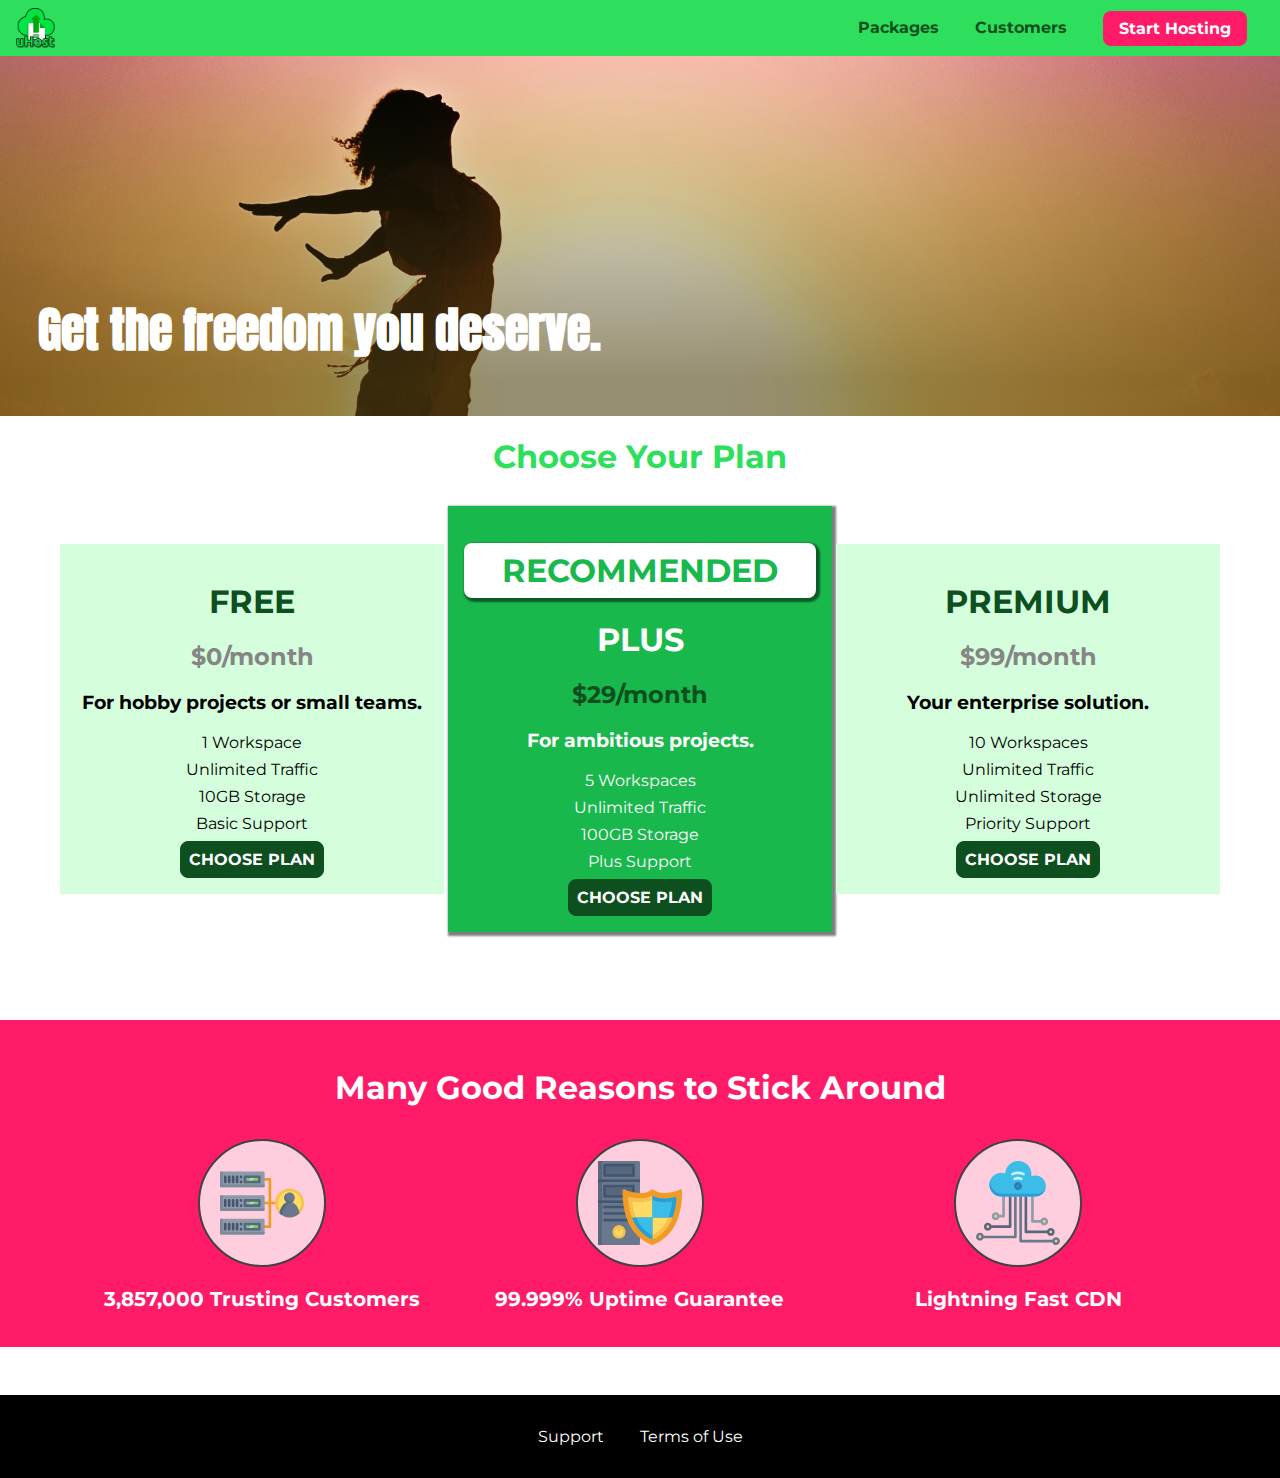
==== index.html @ f22d99e9 "save" ====
<!DOCTYPE html>
<html lang="en">
  <head>
    <meta charset="UTF-8" />
    <meta http-equiv="X-UA-Compatible" content="ie=edge" />
    <!-- <meta name="viewport" content="width=device-width, initial-scale=1.5, user-scalable=yes, maximum-scale=2.0, minimum-scale=1.2"> -->
    <meta name="viewport" content="width=device-width, initial-scale=1.0">
    <title>uHost</title>
    <link rel="shortcut icon" href="favicon.png" />
    <link
      href="https://fonts.googleapis.com/css?family=Anton"
      rel="stylesheet"
    />
    <link
      href="https://fonts.googleapis.com/css?family=Montserrat:400,700"
      rel="stylesheet"
    />
    <link rel="stylesheet" href="shared.css" />
    <link rel="stylesheet" href="main.css" />
    <script src="shared.js" defer></script>
  </head>

  <body>
    <div class="backdrop"></div>
    <div class="modal">
      <h1 class="modal__title">Do you want to continue?</h1>
      <div class="modal__actions">
        <a href="start-hosting/index.html" class="modal__action">Yes!</a>
        <button class="modal__action modal__action--negative" type="button">
          No!
        </button>
      </div>
    </div>
    <header class="main-header">
      <div>
        <button class="toggle-button">
          <span class="toggle-button__bar"></span>
          <span class="toggle-button__bar"></span>
          <span class="toggle-button__bar"></span>
        </button>
        <a href="index.html" class="main-header__brand">
          <img
            src="/images/uhost-icon.png"
            alt="uHost - Your favorite hosting company"
          />
        </a>
      </div>
      <nav class="main-nav">
        <ul class="main-nav__items">
          <li class="main-nav__item">
            <a href="packages/index.html">Packages</a>
          </li>
          <li class="main-nav__item">
            <a href="customers/index.html">Customers</a>
          </li>
          <li class="main-nav__item main-nav__item--cta">
            <a href="start-hosting/index.html">Start Hosting</a>
          </li>
        </ul>
      </nav>
    </header>
    <nav class="mobile-nav">
      <ul class="mobile-nav__items">
        <li class="mobile-nav__item">
          <a href="packages/index.html">Packages</a>
        </li>
        <li class="mobile-nav__item">
          <a href="customers/index.html">Customers</a>
        </li>
        <li class="mobile-nav__item mobile-nav__item--cta">
          <a href="start-hosting/index.html">Start Hosting</a>
        </li>
      </ul>
    </nav>
    <main>
      <section id="product-overview">
        <h1>Get the freedom you deserve.</h1>
      </section>
      <section id="plans">
        <h1 class="section-title">Choose Your Plan</h1>
        <div class="plan__list">
          <article class="plan">
            <h1 class="plan__title">FREE</h1>
            <h2 class="plan__price">$0/month</h2>
            <h3>For hobby projects or small teams.</h3>
            <ul class="plan__features">
              <li class="plan__feature">1 Workspace</li>
              <li class="plan__feature">Unlimited Traffic</li>
              <li class="plan__feature">10GB Storage</li>
              <li class="plan__feature">Basic Support</li>
            </ul>
            <div>
              <button class="button">CHOOSE PLAN</button>
            </div>
          </article>
          <article class="plan plan--highlighted">
            <h1 class="plan__annotation">RECOMMENDED</h1>
            <h1 class="plan__title">PLUS</h1>
            <h2 class="plan__price">$29/month</h2>
            <h3>For ambitious projects.</h3>
            <ul class="plan__features">
              <li class="plan__feature">5 Workspaces</li>
              <li class="plan__feature">Unlimited Traffic</li>
              <li class="plan__feature">100GB Storage</li>
              <li class="plan__feature">Plus Support</li>
            </ul>
            <div>
              <button class="button">CHOOSE PLAN</button>
            </div>
          </article>
          <article class="plan">
            <h1 class="plan__title">PREMIUM</h1>
            <h2 class="plan__price">$99/month</h2>
            <h3>Your enterprise solution.</h3>
            <ul class="plan__features">
              <li class="plan__feature">10 Workspaces</li>
              <li class="plan__feature">Unlimited Traffic</li>
              <li class="plan__feature">Unlimited Storage</li>
              <li class="plan__feature">Priority Support</li>
            </ul>
            <div>
              <button class="button">CHOOSE PLAN</button>
            </div>
          </article>
        </div>
      </section>
      <section id="key-features">
        <h1 class="section-title">Many Good Reasons to Stick Around</h1>
        <ul class="key-feature__list">
          <li class="key-feature">
            <div class="key-feature__image">
              <svg viewBox="0 0 512 512">
                <path
                  style="fill: #f09b24"
                  d="M344,248h-32V112c0-4.418-3.582-8-8-8h-40c-4.418,0-8,3.582-8,8s3.582,8,8,8h32v128h-32  c-4.418,0-8,3.582-8,8s3.582,8,8,8h32v128h-32c-4.418,0-8,3.582-8,8s3.582,8,8,8h40c4.418,0,8-3.582,8-8V264h32c4.418,0,8-3.582,8-8  S348.418,248,344,248z"
                ></path>
                <path
                  style="fill: #8e9aa9"
                  d="M264,64H8c-4.418,0-8,3.582-8,8v80c0,4.418,3.582,8,8,8h256c4.418,0,8-3.582,8-8V72  C272,67.582,268.418,64,264,64z"
                ></path>
                <path
                  style="fill: #7c899b"
                  d="M24,144c-4.418,0-8-3.582-8-8V64H8c-4.418,0-8,3.582-8,8v80c0,4.418,3.582,8,8,8h256  c4.418,0,8-3.582,8-8v-8H24z"
                ></path>
                <rect
                  x="152"
                  y="96"
                  style="fill: #b8e3a8"
                  width="88"
                  height="32"
                ></rect>
                <g>
                  <polygon
                    style="fill: #7ec97d"
                    points="152,96 152,128 166,128 198,96  "
                  ></polygon>
                  <polygon
                    style="fill: #7ec97d"
                    points="220,96 188,128 240,128 240,96  "
                  ></polygon>
                </g>
                <path
                  style="fill: #56677e"
                  d="M240,136h-88c-4.418,0-8-3.582-8-8V96c0-4.418,3.582-8,8-8h88c4.418,0,8,3.582,8,8v32  C248,132.418,244.418,136,240,136z M160,120h72v-16h-72V120z"
                ></path>
                <g>
                  <path
                    style="fill: #435670"
                    d="M32,136c-4.418,0-8-3.582-8-8V96c0-4.418,3.582-8,8-8s8,3.582,8,8v32C40,132.418,36.418,136,32,136z   "
                  ></path>
                  <path
                    style="fill: #435670"
                    d="M56,136c-4.418,0-8-3.582-8-8V96c0-4.418,3.582-8,8-8s8,3.582,8,8v32C64,132.418,60.418,136,56,136z   "
                  ></path>
                  <path
                    style="fill: #435670"
                    d="M80,136c-4.418,0-8-3.582-8-8V96c0-4.418,3.582-8,8-8s8,3.582,8,8v32C88,132.418,84.418,136,80,136z   "
                  ></path>
                  <path
                    style="fill: #435670"
                    d="M104,136c-4.418,0-8-3.582-8-8V96c0-4.418,3.582-8,8-8s8,3.582,8,8v32   C112,132.418,108.418,136,104,136z"
                  ></path>
                  <path
                    style="fill: #435670"
                    d="M128,105c-4.418,0-8-3.582-8-8v-1c0-4.418,3.582-8,8-8s8,3.582,8,8v1   C136,101.418,132.418,105,128,105z"
                  ></path>
                  <path
                    style="fill: #435670"
                    d="M128,136c-4.418,0-8-3.582-8-8v-1c0-4.418,3.582-8,8-8s8,3.582,8,8v1   C136,132.418,132.418,136,128,136z"
                  ></path>
                </g>
                <path
                  style="fill: #8e9aa9"
                  d="M264,208H8c-4.418,0-8,3.582-8,8v80c0,4.418,3.582,8,8,8h256c4.418,0,8-3.582,8-8v-80  C272,211.582,268.418,208,264,208z"
                ></path>
                <path
                  style="fill: #7c899b"
                  d="M24,288c-4.418,0-8-3.582-8-8v-72H8c-4.418,0-8,3.582-8,8v80c0,4.418,3.582,8,8,8h256  c4.418,0,8-3.582,8-8v-8H24z"
                ></path>
                <rect
                  x="152"
                  y="240"
                  style="fill: #b8e3a8"
                  width="88"
                  height="32"
                ></rect>
                <g>
                  <polygon
                    style="fill: #7ec97d"
                    points="152,240 152,272 166,272 198,240  "
                  ></polygon>
                  <polygon
                    style="fill: #7ec97d"
                    points="220,240 188,272 240,272 240,240  "
                  ></polygon>
                </g>
                <path
                  style="fill: #56677e"
                  d="M240,280h-88c-4.418,0-8-3.582-8-8v-32c0-4.418,3.582-8,8-8h88c4.418,0,8,3.582,8,8v32  C248,276.418,244.418,280,240,280z M160,264h72v-16h-72V264z"
                ></path>
                <g>
                  <path
                    style="fill: #435670"
                    d="M32,280c-4.418,0-8-3.582-8-8v-32c0-4.418,3.582-8,8-8s8,3.582,8,8v32C40,276.418,36.418,280,32,280   z"
                  ></path>
                  <path
                    style="fill: #435670"
                    d="M56,280c-4.418,0-8-3.582-8-8v-32c0-4.418,3.582-8,8-8s8,3.582,8,8v32C64,276.418,60.418,280,56,280   z"
                  ></path>
                  <path
                    style="fill: #435670"
                    d="M80,280c-4.418,0-8-3.582-8-8v-32c0-4.418,3.582-8,8-8s8,3.582,8,8v32C88,276.418,84.418,280,80,280   z"
                  ></path>
                  <path
                    style="fill: #435670"
                    d="M104,280c-4.418,0-8-3.582-8-8v-32c0-4.418,3.582-8,8-8s8,3.582,8,8v32   C112,276.418,108.418,280,104,280z"
                  ></path>
                  <path
                    style="fill: #435670"
                    d="M128,249c-4.418,0-8-3.582-8-8v-1c0-4.418,3.582-8,8-8s8,3.582,8,8v1   C136,245.418,132.418,249,128,249z"
                  ></path>
                  <path
                    style="fill: #435670"
                    d="M128,280c-4.418,0-8-3.582-8-8v-1c0-4.418,3.582-8,8-8s8,3.582,8,8v1   C136,276.418,132.418,280,128,280z"
                  ></path>
                </g>
                <path
                  style="fill: #8e9aa9"
                  d="M264,352H8c-4.418,0-8,3.582-8,8v80c0,4.418,3.582,8,8,8h256c4.418,0,8-3.582,8-8v-80  C272,355.582,268.418,352,264,352z"
                ></path>
                <path
                  style="fill: #7c899b"
                  d="M24,432c-4.418,0-8-3.582-8-8v-72H8c-4.418,0-8,3.582-8,8v80c0,4.418,3.582,8,8,8h256  c4.418,0,8-3.582,8-8v-8H24z"
                ></path>
                <rect
                  x="152"
                  y="384"
                  style="fill: #b8e3a8"
                  width="88"
                  height="32"
                ></rect>
                <g>
                  <polygon
                    style="fill: #7ec97d"
                    points="152,384 152,416 166,416 198,384  "
                  ></polygon>
                  <polygon
                    style="fill: #7ec97d"
                    points="220,384 188,416 240,416 240,384  "
                  ></polygon>
                </g>
                <path
                  style="fill: #56677e"
                  d="M240,424h-88c-4.418,0-8-3.582-8-8v-32c0-4.418,3.582-8,8-8h88c4.418,0,8,3.582,8,8v32  C248,420.418,244.418,424,240,424z M160,408h72v-16h-72V408z"
                ></path>
                <g>
                  <path
                    style="fill: #435670"
                    d="M32,424c-4.418,0-8-3.582-8-8v-32c0-4.418,3.582-8,8-8s8,3.582,8,8v32C40,420.418,36.418,424,32,424   z"
                  ></path>
                  <path
                    style="fill: #435670"
                    d="M56,424c-4.418,0-8-3.582-8-8v-32c0-4.418,3.582-8,8-8s8,3.582,8,8v32C64,420.418,60.418,424,56,424   z"
                  ></path>
                  <path
                    style="fill: #435670"
                    d="M80,424c-4.418,0-8-3.582-8-8v-32c0-4.418,3.582-8,8-8s8,3.582,8,8v32C88,420.418,84.418,424,80,424   z"
                  ></path>
                  <path
                    style="fill: #435670"
                    d="M104,424c-4.418,0-8-3.582-8-8v-32c0-4.418,3.582-8,8-8s8,3.582,8,8v32   C112,420.418,108.418,424,104,424z"
                  ></path>
                  <path
                    style="fill: #435670"
                    d="M128,393c-4.418,0-8-3.582-8-8v-1c0-4.418,3.582-8,8-8s8,3.582,8,8v1   C136,389.418,132.418,393,128,393z"
                  ></path>
                  <path
                    style="fill: #435670"
                    d="M128,424c-4.418,0-8-3.582-8-8v-1c0-4.418,3.582-8,8-8s8,3.582,8,8v1   C136,420.418,132.418,424,128,424z"
                  ></path>
                </g>
                <path
                  style="fill: #f7c14d"
                  d="M424,168c-48.523,0-88,39.477-88,88s39.477,88,88,88s88-39.477,88-88S472.523,168,424,168z"
                ></path>
                <path
                  style="fill: #ffdb66"
                  d="M424,184c-39.701,0-72,32.299-72,72s32.299,72,72,72s72-32.299,72-72S463.701,184,424,184z"
                ></path>
                <path
                  style="fill: #69788d"
                  d="M484.893,314.16C476.393,274.588,451.922,248,424,248s-52.393,26.588-60.893,66.16  c-0.605,2.82,0.354,5.749,2.511,7.664C381.731,336.124,402.465,344,424,344s42.269-7.876,58.381-22.176  C484.539,319.909,485.498,316.98,484.893,314.16z"
                ></path>
                <path
                  style="fill: #56677e"
                  d="M434.053,249.171C430.768,248.403,427.411,248,424,248c-27.922,0-52.393,26.588-60.893,66.16  c-0.605,2.82,0.354,5.749,2.511,7.664c3.383,3.002,6.979,5.703,10.734,8.125C384.904,286.243,407.373,255.378,434.053,249.171z"
                ></path>
                <path
                  style="fill: #69788d"
                  d="M424,192c-17.645,0-32,14.355-32,32s14.355,32,32,32s32-14.355,32-32S441.645,192,424,192z"
                ></path>
                <path
                  style="fill: #56677e"
                  d="M432,248c-17.645,0-32-14.355-32-32c0-6.783,2.128-13.076,5.742-18.258  C397.444,203.53,392,213.138,392,224c0,17.645,14.355,32,32,32c10.862,0,20.471-5.444,26.258-13.742  C445.076,245.872,438.783,248,432,248z"
                ></path>
              </svg>
            </div>
            <p class="key-feature__description">3,857,000 Trusting Customers</p>
          </li>
          <li class="key-feature">
            <div class="key-feature__image">
              <svg viewBox="0 0 512 512">
                <path
                  style="fill: #69788d"
                  d="M248,0H8C3.582,0,0,3.582,0,8v496c0,4.418,3.582,8,8,8h240c4.418,0,8-3.582,8-8V8  C256,3.582,252.418,0,248,0z"
                ></path>
                <path
                  style="fill: #56677e"
                  d="M24,504V8c0-4.418,3.582-8,8-8H8C3.582,0,0,3.582,0,8v496c0,4.418,3.582,8,8,8h24  C27.582,512,24,508.418,24,504z"
                ></path>
                <g>
                  <rect
                    x="0"
                    y="112"
                    style="fill: #435670"
                    width="256"
                    height="16"
                  ></rect>
                  <rect
                    x="0"
                    y="240"
                    style="fill: #435670"
                    width="256"
                    height="16"
                  ></rect>
                </g>
                <path
                  style="fill: #f7c14d"
                  d="M128,392c-22.056,0-40,17.944-40,40s17.944,40,40,40s40-17.944,40-40S150.056,392,128,392z"
                ></path>
                <path
                  style="fill: #ffdb66"
                  d="M128,408c-13.233,0-24,10.767-24,24s10.767,24,24,24s24-10.767,24-24S141.233,408,128,408z"
                ></path>
                <path
                  style="fill: #f7c14d"
                  d="M128,392c-2.739,0-5.414,0.278-8,0.805V424c0,4.418,3.582,8,8,8c4.418,0,8-3.582,8-8v-31.195  C133.414,392.278,130.739,392,128,392z"
                ></path>
                <g>
                  <path
                    style="fill: #435670"
                    d="M216,288H40c-4.418,0-8-3.582-8-8s3.582-8,8-8h176c4.418,0,8,3.582,8,8S220.418,288,216,288z"
                  ></path>
                  <path
                    style="fill: #435670"
                    d="M216,328H40c-4.418,0-8-3.582-8-8s3.582-8,8-8h176c4.418,0,8,3.582,8,8S220.418,328,216,328z"
                  ></path>
                  <path
                    style="fill: #435670"
                    d="M216,368H40c-4.418,0-8-3.582-8-8s3.582-8,8-8h176c4.418,0,8,3.582,8,8S220.418,368,216,368z"
                  ></path>
                  <path
                    style="fill: #435670"
                    d="M216,16H40c-4.418,0-8,3.582-8,8v64c0,4.418,3.582,8,8,8h176c4.418,0,8-3.582,8-8V24   C224,19.582,220.418,16,216,16z"
                  ></path>
                </g>
                <rect
                  x="48"
                  y="32"
                  style="fill: #56677e"
                  width="160"
                  height="48"
                ></rect>
                <path
                  style="fill: #435670"
                  d="M216,144H40c-4.418,0-8,3.582-8,8v64c0,4.418,3.582,8,8,8h176c4.418,0,8-3.582,8-8v-64  C224,147.582,220.418,144,216,144z"
                ></path>
                <rect
                  x="48"
                  y="160"
                  style="fill: #56677e"
                  width="160"
                  height="48"
                ></rect>
                <path
                  style="fill: #f09b24"
                  d="M511.747,180.237c-0.194-6.537-8.107-10.107-13.135-5.894c-5.6,4.693-42.904,21.282-98.514,21.282  c-33.45,0-64.625-20.999-64.929-21.206c-2.9-1.991-6.764-1.85-9.512,0.346c-2.677,2.135-27.201,20.86-63.793,20.86  c-55.607,0-92.914-16.589-98.515-21.282c-5.028-4.211-12.941-0.645-13.135,5.894c-1.634,54.834,4.655,105.941,18.693,151.903  c12.096,39.604,29.759,74.047,52.497,102.373c27.538,34.304,62.743,59.882,104.66,76.045c3.069,1.918,6.757,1.921,9.83,0  c41.917-16.163,77.122-41.741,104.66-76.045c22.738-28.326,40.401-62.77,52.497-102.373  C507.092,286.179,513.381,235.071,511.747,180.237z"
                ></path>
                <path
                  style="fill: #f7c14d"
                  d="M476.21,221.226c-1.953-1.631-4.568-2.235-7.036-1.628c-21.686,5.327-44.926,8.028-69.075,8.028  c-25.926,0-49.633-8.975-64.955-16.504c-2.307-1.134-5.016-1.091-7.284,0.116c-14.059,7.477-36.919,16.388-65.994,16.388  c-24.153,0-47.394-2.701-69.075-8.028c-5.155-1.268-10.221,2.966-9.894,8.261c2.077,33.693,7.668,65.635,16.616,94.935  c22.774,74.565,66.139,126.334,128.888,153.868c2.032,0.891,4.397,0.891,6.43,0c61.777-27.107,104.716-78.876,127.62-153.868  c8.948-29.3,14.539-61.241,16.616-94.935C479.224,225.319,478.163,222.856,476.21,221.226z"
                ></path>
                <path
                  style="fill: #ffdb66"
                  d="M331.609,451.727c-52.604-25.289-89.304-70.987-109.144-135.944  c-6.532-21.39-11.162-44.336-13.82-68.447c17.133,2.852,34.952,4.291,53.22,4.291c29.394,0,53.376-7.793,69.978-15.561  c17.44,7.736,41.656,15.561,68.256,15.561c18.267,0,36.085-1.439,53.219-4.291c-2.659,24.112-7.288,47.06-13.82,68.448  C419.545,381.108,383.27,426.805,331.609,451.727z"
                ></path>
                <g>
                  <path
                    style="fill: #2c9dd4"
                    d="M479.066,227.858c0.157-2.539-0.903-5.002-2.856-6.633s-4.568-2.235-7.036-1.628   c-21.686,5.327-44.926,8.028-69.075,8.028c-25.926,0-49.633-8.975-64.955-16.504c-1.057-0.52-2.2-0.78-3.345-0.806l-0.072,133.351   h123.601c2.556-6.746,4.933-13.702,7.123-20.874C471.398,293.493,476.989,261.552,479.066,227.858z"
                  ></path>
                  <path
                    style="fill: #2c9dd4"
                    d="M206.658,343.667c24.153,63.42,65.028,108.108,121.743,132.995c1.031,0.452,2.147,0.673,3.263,0.666   l0.063-133.661H206.658z"
                  ></path>
                </g>
                <g>
                  <path
                    style="fill: #3cbde8"
                    d="M439.497,315.783c6.532-21.389,11.161-44.336,13.82-68.448c-17.134,2.852-34.952,4.291-53.219,4.291   c-26.6,0-50.815-7.824-68.256-15.561l-0.116,107.601h97.758C433.179,334.807,436.524,325.518,439.497,315.783z"
                  ></path>
                  <path
                    style="fill: #3cbde8"
                    d="M232.523,343.667c21.144,50.298,54.363,86.56,99.087,108.06l0.117-108.06H232.523z"
                  ></path>
                </g>
              </svg>
            </div>
            <p class="key-feature__description">99.999% Uptime Guarantee</p>
          </li>
          <li class="key-feature">
            <div class="key-feature__image">
              <svg viewBox="0 0 512 512">
                <path
                  style="fill: #8e9aa9"
                  d="M168,200c-4.418,0-8,3.582-8,8v120h-17.376c-3.302-9.311-12.194-16-22.624-16  c-13.234,0-24,10.767-24,24s10.766,24,24,24c10.429,0,19.321-6.689,22.624-16H168c4.418,0,8-3.582,8-8V208  C176,203.582,172.418,200,168,200z"
                ></path>
                <path
                  style="fill: #ffdb66"
                  d="M120,328c-4.411,0-8,3.589-8,8s3.589,8,8,8s8-3.589,8-8S124.411,328,120,328z"
                ></path>
                <path
                  style="fill: #56677e"
                  d="M208,200c-4.418,0-8,3.582-8,8v184H94.624C91.322,382.689,82.43,376,72,376  c-13.234,0-24,10.767-24,24s10.766,24,24,24c10.429,0,19.321-6.689,22.624-16H208c4.418,0,8-3.582,8-8V208  C216,203.582,212.418,200,208,200z"
                ></path>
                <path
                  style="fill: #ffdb66"
                  d="M72,392c-4.411,0-8,3.589-8,8s3.589,8,8,8s8-3.589,8-8S76.411,392,72,392z"
                ></path>
                <path
                  style="fill: #69788d"
                  d="M240,208c-4.418,0-8,3.582-8,8v239H47.24c-2.671-10.34-12.078-18-23.24-18c-13.234,0-24,10.767-24,24  s10.766,24,24,24c9.666,0,18.009-5.747,21.809-14H240c4.418,0,8-3.582,8-8V216C248,211.582,244.418,208,240,208z"
                ></path>
                <path
                  style="fill: #ffdb66"
                  d="M24,453c-4.411,0-8,3.589-8,8s3.589,8,8,8s8-3.589,8-8S28.411,453,24,453z"
                ></path>
                <path
                  style="fill: #69788d"
                  d="M488,464c-10.429,0-19.321,6.689-22.624,16H280V208c0-4.418-3.582-8-8-8s-8,3.582-8,8v280  c0,4.418,3.582,8,8,8h193.376c3.302,9.311,12.194,16,22.624,16c13.234,0,24-10.767,24-24S501.234,464,488,464z"
                ></path>
                <path
                  style="fill: #ffdb66"
                  d="M488,480c-4.411,0-8,3.589-8,8s3.589,8,8,8s8-3.589,8-8S492.411,480,488,480z"
                ></path>
                <path
                  style="fill: #56677e"
                  d="M456,408c-10.429,0-19.321,6.689-22.624,16H312V208c0-4.418-3.582-8-8-8s-8,3.582-8,8v224  c0,4.418,3.582,8,8,8h129.376c3.302,9.311,12.194,16,22.624,16c13.234,0,24-10.767,24-24S469.234,408,456,408z"
                ></path>
                <path
                  style="fill: #ffdb66"
                  d="M456,424c-4.411,0-8,3.589-8,8s3.589,8,8,8s8-3.589,8-8S460.411,424,456,424z"
                ></path>
                <path
                  style="fill: #8e9aa9"
                  d="M416,344c-10.429,0-19.321,6.689-22.624,16H352V208c0-4.418-3.582-8-8-8s-8,3.582-8,8v160  c0,4.418,3.582,8,8,8h49.376c3.302,9.311,12.194,16,22.624,16c13.234,0,24-10.767,24-24S429.234,344,416,344z"
                ></path>
                <path
                  style="fill: #ffdb66"
                  d="M416,360c-4.411,0-8,3.589-8,8s3.589,8,8,8s8-3.589,8-8S420.411,360,416,360z"
                ></path>
                <path
                  style="fill: #3cbde8"
                  d="M362,88c-8.741,0-17.231,1.751-25.06,5.085C337.646,88.797,338,84.43,338,80  c0-44.112-35.888-80-80-80c-42.823,0-77.895,33.816-79.909,76.149C170.393,73.415,162.244,72,154,72c-39.701,0-72,32.299-72,72  s32.299,72,72,72h208c35.29,0,64-28.71,64-64S397.29,88,362,88z"
                ></path>
                <path
                  style="fill: #2c9dd4"
                  d="M368,200H160c-39.701,0-72-32.299-72-72c0-5.863,0.721-11.559,2.05-17.019  C84.918,120.88,82,132.102,82,144c0,39.701,32.299,72,72,72h208c30.389,0,55.88-21.296,62.379-49.743  C413.565,186.327,392.352,200,368,200z"
                ></path>
                <path
                  style="fill: #2a7db5"
                  d="M256,128c-13.234,0-24,10.767-24,24s10.766,24,24,24c13.233,0,24-10.767,24-24S269.233,128,256,128z"
                ></path>
                <path
                  style="fill: #2c9dd4"
                  d="M256,144c-4.411,0-8,3.589-8,8s3.589,8,8,8c4.411,0,8-3.589,8-8S260.411,144,256,144z"
                ></path>
                <g>
                  <path
                    style="fill: #c5f1fa"
                    d="M221.755,87.695c-2.994,0-5.864-1.688-7.233-4.572c-1.894-3.991-0.194-8.763,3.798-10.657   C230.157,66.849,242.834,64,256,64c13.166,0,25.844,2.849,37.68,8.466c3.992,1.895,5.692,6.666,3.798,10.657   s-6.666,5.692-10.657,3.798C277.144,82.328,266.774,80,256,80c-10.774,0-21.144,2.328-30.821,6.921   C224.072,87.446,222.904,87.695,221.755,87.695z"
                  ></path>
                  <path
                    style="fill: #c5f1fa"
                    d="M276.545,116.618c-1.148,0-2.316-0.249-3.424-0.774C267.745,113.293,261.985,112,256,112   c-5.985,0-11.745,1.293-17.121,3.844c-3.991,1.895-8.763,0.192-10.657-3.798c-1.894-3.992-0.193-8.764,3.798-10.657   C239.557,97.813,247.625,96,256,96c8.376,0,16.444,1.813,23.98,5.389c3.991,1.894,5.692,6.665,3.798,10.657   C282.41,114.93,279.539,116.618,276.545,116.618z"
                  ></path>
                </g>
              </svg>
            </div>
            <p class="key-feature__description">Lightning Fast CDN</p>
          </li>
        </ul>
      </section>
    </main>
    <footer class="main-footer">
      <nav>
        <ul class="main-footer__links">
          <li class="main-footer__link">
            <a href="#">Support</a>
          </li>
          <li class="main-footer__link">
            <a href="#">Terms of Use</a>
          </li>
        </ul>
      </nav>
    </footer>
  </body>
</html>
---- shared.css ----
* {
  box-sizing: border-box;
}

body {
  font-family: "Montserrat", sans-serif;
  margin: 0;
}

main {
  min-height: calc(100% - 3.5rem - 8rem);
  margin-top: 3.5rem;
}
.backdrop {
  position: fixed;
  display: none;
  top: 0;
  left: 0;
  z-index: 100;
  width: 100vw;
  height: 100vh;
  background: rgba(0, 0, 0, 0.5);
}

.main-header {
  width: 100%;
  position: fixed;
  top: 0;
  left: 0;
  background: #2ddf5c;
  padding: 0.5rem 1rem;
  z-index: 1;
}

.main-header > div {
  display: inline-block;
  vertical-align: middle;
}

.toggle-button {
  width: 3rem;
  background: transparent;
  border: none;
  cursor: pointer;
  padding-top: 0;
  padding-bottom: 0;
  vertical-align: middle;
}

.toggle-button:focus {
  outline: none;
}

.toggle-button__bar {
  width: 100%;
  height: 0.2rem;
  background: black;
  display: block;
  margin: 0.6rem 0;
}

.main-header__brand {
  color: #0e4f1f;
  text-decoration: none;
  font-weight: bold;
  height: 2.5rem;
  /* width: 20px; */
  display: inline-block;
  vertical-align: middle;
}

.main-header__brand img {
  height: 100%;
  /* width: 100%; */
}

.main-nav {
  display: none;
}

.main-nav__items {
  margin: 0;
  padding: 0;
  list-style: none;
}

.main-nav__item {
  display: inline-block;
  margin: 0 1rem;
}

.main-nav__item a,
.mobile-nav__item a {
  text-decoration: none;
  color: #0e4f1f;
  font-weight: bold;
  padding: 0.2rem 0;
}

.main-nav__item a:hover,
.main-nav__item a:active {
  color: white;
  border-bottom: 5px solid white;
}

.main-nav__item--cta a,
.mobile-nav__item--cta a {
  color: white;
  background: #ff1b68;
  padding: 0.5rem 1rem;
  border-radius: 8px;
}

.main-nav__item--cta a:hover,
.main-nav__item--cta a:active,
.mobile-nav__item--cta a:hover,
.mobile-nav__item--cta a:active {
  color: #ff1b68;
  background: white;
  border: none;
}

@media (min-width: 40.6rem) {
  .toggle-button {
    display: none;
  }

  .main-nav {
    display: inline-block;
    text-align: right;
    width: calc(100% - 44px);
    vertical-align: middle;
  }
}

.main-footer {
  background: black;
  padding: 2rem;
  margin-top: 3rem;
}

.main-footer__links {
  list-style: none;
  margin: 0;
  padding: 0;
  text-align: center;
}

.main-footer__link {
  display: block;
  margin: 1rem 0;
}

.main-footer__link a {
  color: white;
  text-decoration: none;
}

.main-footer__link a:hover,
.main-footer__link a:active {
  color: #ccc;
}

.mobile-nav {
  display: none;
  position: fixed;
  z-index: 101;
  top: 0;
  left: 0;
  background: white;
  width: 80%;
  height: 100vh;
}

.mobile-nav__items {
  width: 90%;
  height: 100%;
  list-style: none;
  margin: 10% auto;
  padding: 0;
  text-align: center;
}

.mobile-nav__item {
  margin: 1rem 0;
}

.mobile-nav__item a {
  font-size: 1.5rem;
}

.button {
  background: #0e4f1f;
  color: white;
  font: inherit;
  border: 1.5px solid #0e4f1f;
  padding: 0.5rem;
  border-radius: 8px;
  font-weight: bold;
  cursor: pointer;
}

.button:hover,
.button:active {
  background: white;
  color: #0e4f1f;
}

.button:focus {
  outline: none;
}

.open {
    display: block !important;
}

@media (min-width: 40.6rem) {
  .main-footer__link {
    display: inline-block;
    margin: 0 1rem;
  }
}
---- main.css ----
#product-overview {
  /* Всё, что ниже до Линейный градиент, записали в упрощённом виде */

  background: linear-gradient(to top, rgba(80, 68, 18, 0.6) 10%, transparent),
    /* url('/images/freedom.jpg') left 10% bottom 70% / cover no-repeat border-box,
    #ff1b68; */
      url('/images/freedom.jpg') center / cover no-repeat border-box,
    #ff1b68;
  width: 100vw;
  /* height: 528px; */
  height: 33vh;
  position: relative;
  /* background-size: auto 100%; */
  /* background-position: 20px 50px; */
  /* background-position: 0% 60%; */
  /* background-position: center; */

  /* background-image: url('freedom.jpg');
  background-size: cover;
  background-position: left 10% bottom 20%; */
  /* background-repeat: no-repeat;
  background-origin: border-box;
  background-clip: border-box; */

  /* border: 5px dashed red; */

  /* Линейный градиент */
  /* background-image: linear-gradient(0deg, red, transparent); */
  /* background-image: linear-gradient(red 50%, blue 70%,rgba(0, 0, 0, 0.5)); */

  /* Радиальный градиент */
  /* background-image: radial-gradient(circle at top left, red, blue, yellow); */

  /* background-image: radial-gradient(circle at 20% 50%, red, blue, green); */

  /* background-image: radial-gradient(circle 50px at 20% 50%, red, blue, green); */

  /* background-image: radial-gradient(70px 50px at 20% 50%, red, blue, green); */

  /* background-image: radial-gradient(ellipse farthest-side at 20% 50%, red, blue, green); */
}

#product-overview h1 {
  color: white;
  font-family: 'Anton', sans-serif;
  position: absolute;
  bottom: 5%;
  left: 3%;
  /* position: relative;
  top: 80%;
  left: 5%; */
  font-size: 1.6rem;
}

@media (min-width: 40.6rem) and (min-height: 40rem) {
  #product-overview {
    height: 40vh;
    background-position: 50% 25%;
  }

  #product-overview h1 {
    font-size: 3rem;
  }
}

.section-title {
  color: #2ddf5c;
  text-align: center;
}

/* .plan__list {
  width: 80%;
  margin: auto;
  text-align: center;
} */

/* .plan {
  background: #d5ffdc;
  text-align: center;
  padding: 1rem;
  margin: 0.5rem;
  display: inline-block;
  width: 30%;
  vertical-align: middle;
} */

/* @media (max-width: 40rem) {
  .plan__list {
    text-align: center;

  }
  .plan {
    display: block;
    width: 50%;
    margin: 0 auto;
    margin-top: 0.4rem;
    margin-bottom: 0.4rem;
  } 
} */

.plan {
  background: #d5ffdc;
  text-align: center;
  padding: 1rem;
  margin: 0.5rem 0;
  width: 100%;
}

.plan--highlighted {
  background: #19b84c;
  color: white;
}

.plan__annotation {
  background: white;
  color: #19b84c;
  padding: 0.5rem;
  box-shadow: 2px 2px 2px 2px rgba(0, 0, 0, 0.5);
  border-radius: 0.5rem;
}

.plan__title {
  color: #0e4f1f;
}

.plan__price {
  color: #858585;
}

.plan--highlighted .plan__title {
  color: white;
}

.plan--highlighted .plan__price {
  color: #0e4f1f;
}

.plan__features {
  list-style: none;
  margin: 0;
  padding: 0;
}

/* .plan__features li {
    margin: 8px 0;
} */

.plan__feature {
  margin: 8px 0;
}

@media (min-width: 40.6rem) {
  .plan__list {
    width: 100%;
    text-align: center;
  }

  .plan {
    display: inline-block;
    width: 30%;
    vertical-align: middle;
    min-width: 13rem;
    max-width: 25rem;
  }

  .plan--highlighted {
    box-shadow: 2px 2px 2px 2px rgba(0, 0, 0, 0.5);
  }
}

#key-features {
  background: #ff1b68;
  margin-top: 5rem;
  padding: 1rem;
}

#key-features .section-title {
  color: white;
  margin: 2rem;
}

.key-feature__list {
  list-style: none;
  margin: 0;
  padding: 0;
  text-align: center;
}

/* .key-feature {
  display: block;
  width: 100%;
} */

.key-feature__image {
  background: #ffcede;
  width: 128px;
  height: 128px;
  border: 2px solid #424242;
  border-radius: 50%;
  margin: auto;
  padding: 1.25rem;
}

.key-feature__description {
  text-align: center;
  color: white;
  font-weight: bold;
  font-size: 1.25rem;
}

@media (min-width: 40.6rem) {
  .key-feature {
    display: inline-block;
    width: 30%;
    max-width: 25rem;
    vertical-align: top;
  }
}

/* h1 {
    font-family: sans-serif;
} */

.modal {
  position: fixed;
  display: none;
  z-index: 200;
  top: 20%;
  left: 30%;
  width: 40%;
  background: white;
  padding: 1rem;
  border: 1px solid #ccc;
  box-shadow: 1px 1px 1px rgba(0, 0, 0, 0.5);
}

.modal__title {
  text-align: center;
  margin: 0 0 1rem 0;
}

.modal__actions {
  text-align: center;
}

.modal__action {
  border: 1px solid #0e4f1f;
  background: #0e4f1f;
  text-decoration: none;
  color: white;
  font: inherit;
  padding: 0.5rem 1rem;
  cursor: pointer;
}

.modal__action:hover,
.modal__action:active {
  background: #2ddf5c;
  border-color: #2ddf5c;
}

.modal__action--negative {
  background: red;
  border-color: red;
}

.modal__action--negative:hover,
.modal__action--negative:active {
  background: #ff5454;
  border-color: #ff5454;
}
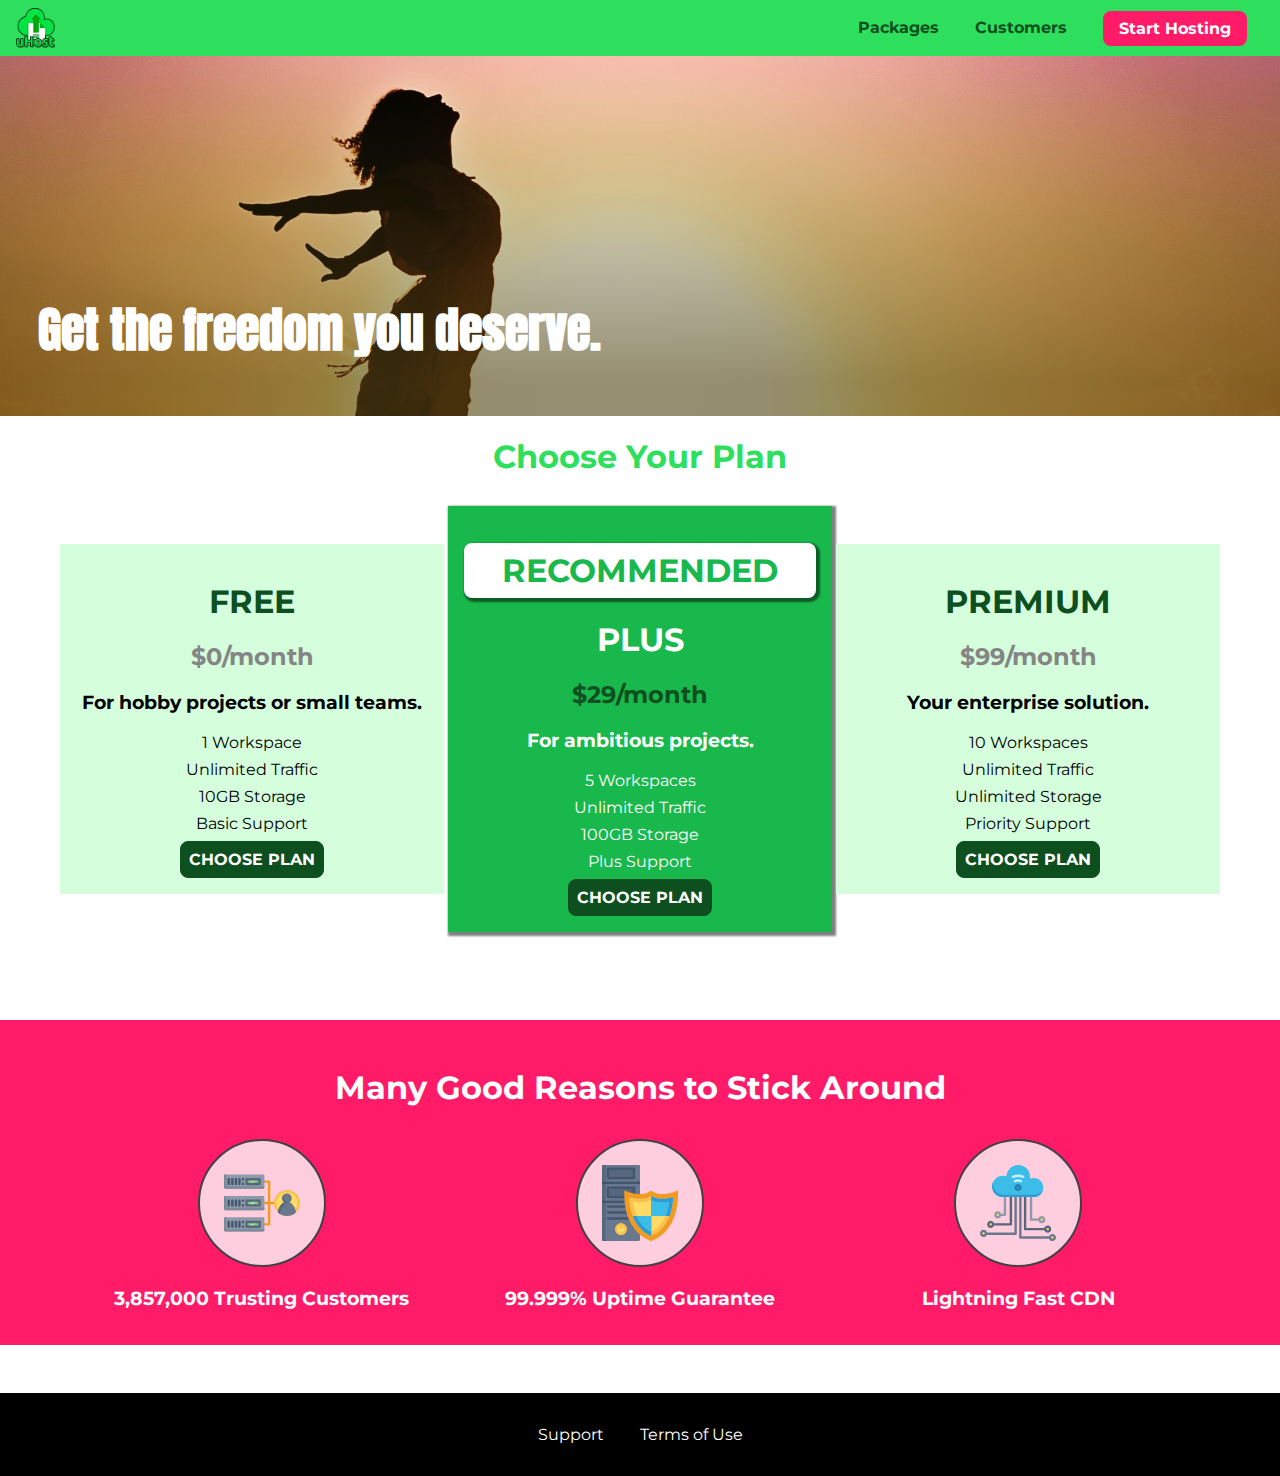
==== commit 178867c3: "add start hosting" ====
--- a/index.html
+++ b/index.html
@@ -1,538 +1,319 @@
 <!DOCTYPE html>
 <html lang="en">
-  <head>
-    <meta charset="UTF-8" />
-    <meta http-equiv="X-UA-Compatible" content="ie=edge" />
-    <!-- <meta name="viewport" content="width=device-width, initial-scale=1.5, user-scalable=yes, maximum-scale=2.0, minimum-scale=1.2"> -->
+
+<head>
+    <meta charset="UTF-8">
+    <meta http-equiv="X-UA-Compatible" content="ie=edge">
     <meta name="viewport" content="width=device-width, initial-scale=1.0">
     <title>uHost</title>
-    <link rel="shortcut icon" href="favicon.png" />
-    <link
-      href="https://fonts.googleapis.com/css?family=Anton"
-      rel="stylesheet"
-    />
-    <link
-      href="https://fonts.googleapis.com/css?family=Montserrat:400,700"
-      rel="stylesheet"
-    />
-    <link rel="stylesheet" href="shared.css" />
-    <link rel="stylesheet" href="main.css" />
-    <script src="shared.js" defer></script>
-  </head>
-
-  <body>
+    <link rel="shortcut icon" href="favicon.png">
+    <link href="https://fonts.googleapis.com/css?family=Anton" rel="stylesheet">
+    <link href="https://fonts.googleapis.com/css?family=Montserrat:400,700" rel="stylesheet">
+    <link rel="stylesheet" href="shared.css">
+    <link rel="stylesheet" href="main.css">
+</head>
+
+<body>
     <div class="backdrop"></div>
     <div class="modal">
-      <h1 class="modal__title">Do you want to continue?</h1>
-      <div class="modal__actions">
-        <a href="start-hosting/index.html" class="modal__action">Yes!</a>
-        <button class="modal__action modal__action--negative" type="button">
-          No!
-        </button>
-      </div>
+        <h1 class="modal__title">Do you want to continue?</h1>
+        <div class="modal__actions">
+            <a href="start-hosting/index.html" class="modal__action">Yes!</a>
+            <button class="modal__action modal__action--negative" type="button">No!</button>
+        </div>
     </div>
     <header class="main-header">
-      <div>
-        <button class="toggle-button">
-          <span class="toggle-button__bar"></span>
-          <span class="toggle-button__bar"></span>
-          <span class="toggle-button__bar"></span>
-        </button>
-        <a href="index.html" class="main-header__brand">
-          <img
-            src="/images/uhost-icon.png"
-            alt="uHost - Your favorite hosting company"
-          />
-        </a>
-      </div>
-      <nav class="main-nav">
-        <ul class="main-nav__items">
-          <li class="main-nav__item">
-            <a href="packages/index.html">Packages</a>
-          </li>
-          <li class="main-nav__item">
-            <a href="customers/index.html">Customers</a>
-          </li>
-          <li class="main-nav__item main-nav__item--cta">
-            <a href="start-hosting/index.html">Start Hosting</a>
-          </li>
-        </ul>
-      </nav>
+        <div>
+            <button class="toggle-button">
+                <span class="toggle-button__bar"></span>
+                <span class="toggle-button__bar"></span>
+                <span class="toggle-button__bar"></span>
+            </button>
+            <a href="index.html" class="main-header__brand">
+                <img src="images/uhost-icon.png" alt="uHost - Your favorite hosting company">
+            </a>
+        </div>
+        <nav class="main-nav">
+            <ul class="main-nav__items">
+                <li class="main-nav__item">
+                    <a href="packages/index.html">Packages</a>
+                </li>
+                <li class="main-nav__item">
+                    <a href="customers/index.html">Customers</a>
+                </li>
+                <li class="main-nav__item main-nav__item--cta">
+                    <a href="start-hosting/index.html">Start Hosting</a>
+                </li>
+            </ul>
+        </nav>
     </header>
     <nav class="mobile-nav">
-      <ul class="mobile-nav__items">
-        <li class="mobile-nav__item">
-          <a href="packages/index.html">Packages</a>
-        </li>
-        <li class="mobile-nav__item">
-          <a href="customers/index.html">Customers</a>
-        </li>
-        <li class="mobile-nav__item mobile-nav__item--cta">
-          <a href="start-hosting/index.html">Start Hosting</a>
-        </li>
-      </ul>
+        <ul class="mobile-nav__items">
+            <li class="mobile-nav__item">
+                <a href="packages/index.html">Packages</a>
+            </li>
+            <li class="mobile-nav__item">
+                <a href="customers/index.html">Customers</a>
+            </li>
+            <li class="mobile-nav__item mobile-nav__item--cta">
+                <a href="start-hosting/index.html">Start Hosting</a>
+            </li>
+        </ul>
     </nav>
     <main>
-      <section id="product-overview">
-        <h1>Get the freedom you deserve.</h1>
-      </section>
-      <section id="plans">
-        <h1 class="section-title">Choose Your Plan</h1>
-        <div class="plan__list">
-          <article class="plan">
-            <h1 class="plan__title">FREE</h1>
-            <h2 class="plan__price">$0/month</h2>
-            <h3>For hobby projects or small teams.</h3>
-            <ul class="plan__features">
-              <li class="plan__feature">1 Workspace</li>
-              <li class="plan__feature">Unlimited Traffic</li>
-              <li class="plan__feature">10GB Storage</li>
-              <li class="plan__feature">Basic Support</li>
+        <section id="product-overview">
+            <h1>Get the freedom you deserve.</h1>
+        </section>
+        <section id="plans">
+            <h1 class="section-title">Choose Your Plan</h1>
+            <div class="plan__list">
+                <article class="plan">
+                    <h1 class="plan__title">FREE</h1>
+                    <h2 class="plan__price">$0/month</h2>
+                    <h3>For hobby projects or small teams.</h3>
+                    <ul class="plan__features">
+                        <li class="plan__feature">1 Workspace</li>
+                        <li class="plan__feature">Unlimited Traffic</li>
+                        <li class="plan__feature">10GB Storage</li>
+                        <li class="plan__feature">Basic Support</li>
+                    </ul>
+                    <div>
+                        <button class="button">CHOOSE PLAN</button>
+                    </div>
+                </article>
+                <article class="plan plan--highlighted">
+                    <h1 class="plan__annotation">RECOMMENDED</h1>
+                    <h1 class="plan__title">PLUS</h1>
+                    <h2 class="plan__price">$29/month</h2>
+                    <h3>For ambitious projects.</h3>
+                    <ul class="plan__features">
+                        <li class="plan__feature">5 Workspaces</li>
+                        <li class="plan__feature">Unlimited Traffic</li>
+                        <li class="plan__feature">100GB Storage</li>
+                        <li class="plan__feature">Plus Support</li>
+                    </ul>
+                    <div>
+                        <button class="button">CHOOSE PLAN</button>
+                    </div>
+                </article>
+                <article class="plan">
+                    <h1 class="plan__title">PREMIUM</h1>
+                    <h2 class="plan__price">$99/month</h2>
+                    <h3>Your enterprise solution.</h3>
+                    <ul class="plan__features">
+                        <li class="plan__feature">10 Workspaces</li>
+                        <li class="plan__feature">Unlimited Traffic</li>
+                        <li class="plan__feature">Unlimited Storage</li>
+                        <li class="plan__feature">Priority Support</li>
+                    </ul>
+                    <div>
+                        <button class="button">CHOOSE PLAN</button>
+                    </div>
+                </article>
+            </div>
+        </section>
+        <section id="key-features">
+            <h1 class="section-title">Many Good Reasons to Stick Around</h1>
+            <ul class="key-feature__list">
+                <li class="key-feature">
+                    <div class="key-feature__image">
+                        <svg viewBox="0 0 512 512">
+                            <path style="fill:#F09B24;" d="M344,248h-32V112c0-4.418-3.582-8-8-8h-40c-4.418,0-8,3.582-8,8s3.582,8,8,8h32v128h-32  c-4.418,0-8,3.582-8,8s3.582,8,8,8h32v128h-32c-4.418,0-8,3.582-8,8s3.582,8,8,8h40c4.418,0,8-3.582,8-8V264h32c4.418,0,8-3.582,8-8  S348.418,248,344,248z"
+                            />
+                            <path style="fill:#8E9AA9;" d="M264,64H8c-4.418,0-8,3.582-8,8v80c0,4.418,3.582,8,8,8h256c4.418,0,8-3.582,8-8V72  C272,67.582,268.418,64,264,64z"
+                            />
+                            <path style="fill:#7C899B;" d="M24,144c-4.418,0-8-3.582-8-8V64H8c-4.418,0-8,3.582-8,8v80c0,4.418,3.582,8,8,8h256  c4.418,0,8-3.582,8-8v-8H24z"
+                            />
+                            <rect x="152" y="96" style="fill:#B8E3A8;" width="88" height="32" />
+                            <g>
+                                <polygon style="fill:#7EC97D;" points="152,96 152,128 166,128 198,96  " />
+                                <polygon style="fill:#7EC97D;" points="220,96 188,128 240,128 240,96  " />
+                            </g>
+                            <path style="fill:#56677E;" d="M240,136h-88c-4.418,0-8-3.582-8-8V96c0-4.418,3.582-8,8-8h88c4.418,0,8,3.582,8,8v32  C248,132.418,244.418,136,240,136z M160,120h72v-16h-72V120z"
+                            />
+                            <g>
+                                <path style="fill:#435670;" d="M32,136c-4.418,0-8-3.582-8-8V96c0-4.418,3.582-8,8-8s8,3.582,8,8v32C40,132.418,36.418,136,32,136z   "
+                                />
+                                <path style="fill:#435670;" d="M56,136c-4.418,0-8-3.582-8-8V96c0-4.418,3.582-8,8-8s8,3.582,8,8v32C64,132.418,60.418,136,56,136z   "
+                                />
+                                <path style="fill:#435670;" d="M80,136c-4.418,0-8-3.582-8-8V96c0-4.418,3.582-8,8-8s8,3.582,8,8v32C88,132.418,84.418,136,80,136z   "
+                                />
+                                <path style="fill:#435670;" d="M104,136c-4.418,0-8-3.582-8-8V96c0-4.418,3.582-8,8-8s8,3.582,8,8v32   C112,132.418,108.418,136,104,136z"
+                                />
+                                <path style="fill:#435670;" d="M128,105c-4.418,0-8-3.582-8-8v-1c0-4.418,3.582-8,8-8s8,3.582,8,8v1   C136,101.418,132.418,105,128,105z"
+                                />
+                                <path style="fill:#435670;" d="M128,136c-4.418,0-8-3.582-8-8v-1c0-4.418,3.582-8,8-8s8,3.582,8,8v1   C136,132.418,132.418,136,128,136z"
+                                />
+                            </g>
+                            <path style="fill:#8E9AA9;" d="M264,208H8c-4.418,0-8,3.582-8,8v80c0,4.418,3.582,8,8,8h256c4.418,0,8-3.582,8-8v-80  C272,211.582,268.418,208,264,208z"
+                            />
+                            <path style="fill:#7C899B;" d="M24,288c-4.418,0-8-3.582-8-8v-72H8c-4.418,0-8,3.582-8,8v80c0,4.418,3.582,8,8,8h256  c4.418,0,8-3.582,8-8v-8H24z"
+                            />
+                            <rect x="152" y="240" style="fill:#B8E3A8;" width="88" height="32" />
+                            <g>
+                                <polygon style="fill:#7EC97D;" points="152,240 152,272 166,272 198,240  " />
+                                <polygon style="fill:#7EC97D;" points="220,240 188,272 240,272 240,240  " />
+                            </g>
+                            <path style="fill:#56677E;" d="M240,280h-88c-4.418,0-8-3.582-8-8v-32c0-4.418,3.582-8,8-8h88c4.418,0,8,3.582,8,8v32  C248,276.418,244.418,280,240,280z M160,264h72v-16h-72V264z"
+                            />
+                            <g>
+                                <path style="fill:#435670;" d="M32,280c-4.418,0-8-3.582-8-8v-32c0-4.418,3.582-8,8-8s8,3.582,8,8v32C40,276.418,36.418,280,32,280   z"
+                                />
+                                <path style="fill:#435670;" d="M56,280c-4.418,0-8-3.582-8-8v-32c0-4.418,3.582-8,8-8s8,3.582,8,8v32C64,276.418,60.418,280,56,280   z"
+                                />
+                                <path style="fill:#435670;" d="M80,280c-4.418,0-8-3.582-8-8v-32c0-4.418,3.582-8,8-8s8,3.582,8,8v32C88,276.418,84.418,280,80,280   z"
+                                />
+                                <path style="fill:#435670;" d="M104,280c-4.418,0-8-3.582-8-8v-32c0-4.418,3.582-8,8-8s8,3.582,8,8v32   C112,276.418,108.418,280,104,280z"
+                                />
+                                <path style="fill:#435670;" d="M128,249c-4.418,0-8-3.582-8-8v-1c0-4.418,3.582-8,8-8s8,3.582,8,8v1   C136,245.418,132.418,249,128,249z"
+                                />
+                                <path style="fill:#435670;" d="M128,280c-4.418,0-8-3.582-8-8v-1c0-4.418,3.582-8,8-8s8,3.582,8,8v1   C136,276.418,132.418,280,128,280z"
+                                />
+                            </g>
+                            <path style="fill:#8E9AA9;" d="M264,352H8c-4.418,0-8,3.582-8,8v80c0,4.418,3.582,8,8,8h256c4.418,0,8-3.582,8-8v-80  C272,355.582,268.418,352,264,352z"
+                            />
+                            <path style="fill:#7C899B;" d="M24,432c-4.418,0-8-3.582-8-8v-72H8c-4.418,0-8,3.582-8,8v80c0,4.418,3.582,8,8,8h256  c4.418,0,8-3.582,8-8v-8H24z"
+                            />
+                            <rect x="152" y="384" style="fill:#B8E3A8;" width="88" height="32" />
+                            <g>
+                                <polygon style="fill:#7EC97D;" points="152,384 152,416 166,416 198,384  " />
+                                <polygon style="fill:#7EC97D;" points="220,384 188,416 240,416 240,384  " />
+                            </g>
+                            <path style="fill:#56677E;" d="M240,424h-88c-4.418,0-8-3.582-8-8v-32c0-4.418,3.582-8,8-8h88c4.418,0,8,3.582,8,8v32  C248,420.418,244.418,424,240,424z M160,408h72v-16h-72V408z"
+                            />
+                            <g>
+                                <path style="fill:#435670;" d="M32,424c-4.418,0-8-3.582-8-8v-32c0-4.418,3.582-8,8-8s8,3.582,8,8v32C40,420.418,36.418,424,32,424   z"
+                                />
+                                <path style="fill:#435670;" d="M56,424c-4.418,0-8-3.582-8-8v-32c0-4.418,3.582-8,8-8s8,3.582,8,8v32C64,420.418,60.418,424,56,424   z"
+                                />
+                                <path style="fill:#435670;" d="M80,424c-4.418,0-8-3.582-8-8v-32c0-4.418,3.582-8,8-8s8,3.582,8,8v32C88,420.418,84.418,424,80,424   z"
+                                />
+                                <path style="fill:#435670;" d="M104,424c-4.418,0-8-3.582-8-8v-32c0-4.418,3.582-8,8-8s8,3.582,8,8v32   C112,420.418,108.418,424,104,424z"
+                                />
+                                <path style="fill:#435670;" d="M128,393c-4.418,0-8-3.582-8-8v-1c0-4.418,3.582-8,8-8s8,3.582,8,8v1   C136,389.418,132.418,393,128,393z"
+                                />
+                                <path style="fill:#435670;" d="M128,424c-4.418,0-8-3.582-8-8v-1c0-4.418,3.582-8,8-8s8,3.582,8,8v1   C136,420.418,132.418,424,128,424z"
+                                />
+                            </g>
+                            <path style="fill:#F7C14D;" d="M424,168c-48.523,0-88,39.477-88,88s39.477,88,88,88s88-39.477,88-88S472.523,168,424,168z" />
+                            <path style="fill:#FFDB66;" d="M424,184c-39.701,0-72,32.299-72,72s32.299,72,72,72s72-32.299,72-72S463.701,184,424,184z" />
+                            <path style="fill:#69788D;" d="M484.893,314.16C476.393,274.588,451.922,248,424,248s-52.393,26.588-60.893,66.16  c-0.605,2.82,0.354,5.749,2.511,7.664C381.731,336.124,402.465,344,424,344s42.269-7.876,58.381-22.176  C484.539,319.909,485.498,316.98,484.893,314.16z"
+                            />
+                            <path style="fill:#56677E;" d="M434.053,249.171C430.768,248.403,427.411,248,424,248c-27.922,0-52.393,26.588-60.893,66.16  c-0.605,2.82,0.354,5.749,2.511,7.664c3.383,3.002,6.979,5.703,10.734,8.125C384.904,286.243,407.373,255.378,434.053,249.171z"
+                            />
+                            <path style="fill:#69788D;" d="M424,192c-17.645,0-32,14.355-32,32s14.355,32,32,32s32-14.355,32-32S441.645,192,424,192z" />
+                            <path style="fill:#56677E;" d="M432,248c-17.645,0-32-14.355-32-32c0-6.783,2.128-13.076,5.742-18.258  C397.444,203.53,392,213.138,392,224c0,17.645,14.355,32,32,32c10.862,0,20.471-5.444,26.258-13.742  C445.076,245.872,438.783,248,432,248z"
+                            />
+
+                        </svg>
+                    </div>
+                    <p class="key-feature__description">3,857,000 Trusting Customers</p>
+                </li>
+                <li class="key-feature">
+                    <div class="key-feature__image">
+                        <svg viewBox="0 0 512 512">
+                            <path style="fill:#69788D;" d="M248,0H8C3.582,0,0,3.582,0,8v496c0,4.418,3.582,8,8,8h240c4.418,0,8-3.582,8-8V8  C256,3.582,252.418,0,248,0z"
+                            />
+                            <path style="fill:#56677E;" d="M24,504V8c0-4.418,3.582-8,8-8H8C3.582,0,0,3.582,0,8v496c0,4.418,3.582,8,8,8h24  C27.582,512,24,508.418,24,504z"
+                            />
+                            <g>
+                                <rect x="0" y="112" style="fill:#435670;" width="256" height="16" />
+                                <rect x="0" y="240" style="fill:#435670;" width="256" height="16" />
+                            </g>
+                            <path style="fill:#F7C14D;" d="M128,392c-22.056,0-40,17.944-40,40s17.944,40,40,40s40-17.944,40-40S150.056,392,128,392z" />
+                            <path style="fill:#FFDB66;" d="M128,408c-13.233,0-24,10.767-24,24s10.767,24,24,24s24-10.767,24-24S141.233,408,128,408z" />
+                            <path style="fill:#F7C14D;" d="M128,392c-2.739,0-5.414,0.278-8,0.805V424c0,4.418,3.582,8,8,8c4.418,0,8-3.582,8-8v-31.195  C133.414,392.278,130.739,392,128,392z"
+                            />
+                            <g>
+                                <path style="fill:#435670;" d="M216,288H40c-4.418,0-8-3.582-8-8s3.582-8,8-8h176c4.418,0,8,3.582,8,8S220.418,288,216,288z"
+                                />
+                                <path style="fill:#435670;" d="M216,328H40c-4.418,0-8-3.582-8-8s3.582-8,8-8h176c4.418,0,8,3.582,8,8S220.418,328,216,328z"
+                                />
+                                <path style="fill:#435670;" d="M216,368H40c-4.418,0-8-3.582-8-8s3.582-8,8-8h176c4.418,0,8,3.582,8,8S220.418,368,216,368z"
+                                />
+                                <path style="fill:#435670;" d="M216,16H40c-4.418,0-8,3.582-8,8v64c0,4.418,3.582,8,8,8h176c4.418,0,8-3.582,8-8V24   C224,19.582,220.418,16,216,16z"
+                                />
+                            </g>
+                            <rect x="48" y="32" style="fill:#56677E;" width="160" height="48" />
+                            <path style="fill:#435670;" d="M216,144H40c-4.418,0-8,3.582-8,8v64c0,4.418,3.582,8,8,8h176c4.418,0,8-3.582,8-8v-64  C224,147.582,220.418,144,216,144z"
+                            />
+                            <rect x="48" y="160" style="fill:#56677E;" width="160" height="48" />
+                            <path style="fill:#F09B24;" d="M511.747,180.237c-0.194-6.537-8.107-10.107-13.135-5.894c-5.6,4.693-42.904,21.282-98.514,21.282  c-33.45,0-64.625-20.999-64.929-21.206c-2.9-1.991-6.764-1.85-9.512,0.346c-2.677,2.135-27.201,20.86-63.793,20.86  c-55.607,0-92.914-16.589-98.515-21.282c-5.028-4.211-12.941-0.645-13.135,5.894c-1.634,54.834,4.655,105.941,18.693,151.903  c12.096,39.604,29.759,74.047,52.497,102.373c27.538,34.304,62.743,59.882,104.66,76.045c3.069,1.918,6.757,1.921,9.83,0  c41.917-16.163,77.122-41.741,104.66-76.045c22.738-28.326,40.401-62.77,52.497-102.373  C507.092,286.179,513.381,235.071,511.747,180.237z"
+                            />
+                            <path style="fill:#F7C14D;" d="M476.21,221.226c-1.953-1.631-4.568-2.235-7.036-1.628c-21.686,5.327-44.926,8.028-69.075,8.028  c-25.926,0-49.633-8.975-64.955-16.504c-2.307-1.134-5.016-1.091-7.284,0.116c-14.059,7.477-36.919,16.388-65.994,16.388  c-24.153,0-47.394-2.701-69.075-8.028c-5.155-1.268-10.221,2.966-9.894,8.261c2.077,33.693,7.668,65.635,16.616,94.935  c22.774,74.565,66.139,126.334,128.888,153.868c2.032,0.891,4.397,0.891,6.43,0c61.777-27.107,104.716-78.876,127.62-153.868  c8.948-29.3,14.539-61.241,16.616-94.935C479.224,225.319,478.163,222.856,476.21,221.226z"
+                            />
+                            <path style="fill:#FFDB66;" d="M331.609,451.727c-52.604-25.289-89.304-70.987-109.144-135.944  c-6.532-21.39-11.162-44.336-13.82-68.447c17.133,2.852,34.952,4.291,53.22,4.291c29.394,0,53.376-7.793,69.978-15.561  c17.44,7.736,41.656,15.561,68.256,15.561c18.267,0,36.085-1.439,53.219-4.291c-2.659,24.112-7.288,47.06-13.82,68.448  C419.545,381.108,383.27,426.805,331.609,451.727z"
+                            />
+                            <g>
+                                <path style="fill:#2C9DD4;" d="M479.066,227.858c0.157-2.539-0.903-5.002-2.856-6.633s-4.568-2.235-7.036-1.628   c-21.686,5.327-44.926,8.028-69.075,8.028c-25.926,0-49.633-8.975-64.955-16.504c-1.057-0.52-2.2-0.78-3.345-0.806l-0.072,133.351   h123.601c2.556-6.746,4.933-13.702,7.123-20.874C471.398,293.493,476.989,261.552,479.066,227.858z"
+                                />
+                                <path style="fill:#2C9DD4;" d="M206.658,343.667c24.153,63.42,65.028,108.108,121.743,132.995c1.031,0.452,2.147,0.673,3.263,0.666   l0.063-133.661H206.658z"
+                                />
+                            </g>
+                            <g>
+                                <path style="fill:#3CBDE8;" d="M439.497,315.783c6.532-21.389,11.161-44.336,13.82-68.448c-17.134,2.852-34.952,4.291-53.219,4.291   c-26.6,0-50.815-7.824-68.256-15.561l-0.116,107.601h97.758C433.179,334.807,436.524,325.518,439.497,315.783z"
+                                />
+                                <path style="fill:#3CBDE8;" d="M232.523,343.667c21.144,50.298,54.363,86.56,99.087,108.06l0.117-108.06H232.523z" />
+                            </g>
+                        </svg>
+                    </div>
+                    <p class="key-feature__description">99.999% Uptime Guarantee</p>
+                </li>
+                <li class="key-feature">
+                    <div class="key-feature__image">
+                        <svg viewBox="0 0 512 512">
+                            <path style="fill:#8E9AA9;" d="M168,200c-4.418,0-8,3.582-8,8v120h-17.376c-3.302-9.311-12.194-16-22.624-16  c-13.234,0-24,10.767-24,24s10.766,24,24,24c10.429,0,19.321-6.689,22.624-16H168c4.418,0,8-3.582,8-8V208  C176,203.582,172.418,200,168,200z"
+                            />
+                            <path style="fill:#FFDB66;" d="M120,328c-4.411,0-8,3.589-8,8s3.589,8,8,8s8-3.589,8-8S124.411,328,120,328z" />
+                            <path style="fill:#56677E;" d="M208,200c-4.418,0-8,3.582-8,8v184H94.624C91.322,382.689,82.43,376,72,376  c-13.234,0-24,10.767-24,24s10.766,24,24,24c10.429,0,19.321-6.689,22.624-16H208c4.418,0,8-3.582,8-8V208  C216,203.582,212.418,200,208,200z"
+                            />
+                            <path style="fill:#FFDB66;" d="M72,392c-4.411,0-8,3.589-8,8s3.589,8,8,8s8-3.589,8-8S76.411,392,72,392z" />
+                            <path style="fill:#69788D;" d="M240,208c-4.418,0-8,3.582-8,8v239H47.24c-2.671-10.34-12.078-18-23.24-18c-13.234,0-24,10.767-24,24  s10.766,24,24,24c9.666,0,18.009-5.747,21.809-14H240c4.418,0,8-3.582,8-8V216C248,211.582,244.418,208,240,208z"
+                            />
+                            <path style="fill:#FFDB66;" d="M24,453c-4.411,0-8,3.589-8,8s3.589,8,8,8s8-3.589,8-8S28.411,453,24,453z" />
+                            <path style="fill:#69788D;" d="M488,464c-10.429,0-19.321,6.689-22.624,16H280V208c0-4.418-3.582-8-8-8s-8,3.582-8,8v280  c0,4.418,3.582,8,8,8h193.376c3.302,9.311,12.194,16,22.624,16c13.234,0,24-10.767,24-24S501.234,464,488,464z"
+                            />
+                            <path style="fill:#FFDB66;" d="M488,480c-4.411,0-8,3.589-8,8s3.589,8,8,8s8-3.589,8-8S492.411,480,488,480z" />
+                            <path style="fill:#56677E;" d="M456,408c-10.429,0-19.321,6.689-22.624,16H312V208c0-4.418-3.582-8-8-8s-8,3.582-8,8v224  c0,4.418,3.582,8,8,8h129.376c3.302,9.311,12.194,16,22.624,16c13.234,0,24-10.767,24-24S469.234,408,456,408z"
+                            />
+                            <path style="fill:#FFDB66;" d="M456,424c-4.411,0-8,3.589-8,8s3.589,8,8,8s8-3.589,8-8S460.411,424,456,424z" />
+                            <path style="fill:#8E9AA9;" d="M416,344c-10.429,0-19.321,6.689-22.624,16H352V208c0-4.418-3.582-8-8-8s-8,3.582-8,8v160  c0,4.418,3.582,8,8,8h49.376c3.302,9.311,12.194,16,22.624,16c13.234,0,24-10.767,24-24S429.234,344,416,344z"
+                            />
+                            <path style="fill:#FFDB66;" d="M416,360c-4.411,0-8,3.589-8,8s3.589,8,8,8s8-3.589,8-8S420.411,360,416,360z" />
+                            <path style="fill:#3CBDE8;" d="M362,88c-8.741,0-17.231,1.751-25.06,5.085C337.646,88.797,338,84.43,338,80  c0-44.112-35.888-80-80-80c-42.823,0-77.895,33.816-79.909,76.149C170.393,73.415,162.244,72,154,72c-39.701,0-72,32.299-72,72  s32.299,72,72,72h208c35.29,0,64-28.71,64-64S397.29,88,362,88z"
+                            />
+                            <path style="fill:#2C9DD4;" d="M368,200H160c-39.701,0-72-32.299-72-72c0-5.863,0.721-11.559,2.05-17.019  C84.918,120.88,82,132.102,82,144c0,39.701,32.299,72,72,72h208c30.389,0,55.88-21.296,62.379-49.743  C413.565,186.327,392.352,200,368,200z"
+                            />
+                            <path style="fill:#2A7DB5;" d="M256,128c-13.234,0-24,10.767-24,24s10.766,24,24,24c13.233,0,24-10.767,24-24S269.233,128,256,128z"
+                            />
+                            <path style="fill:#2C9DD4;" d="M256,144c-4.411,0-8,3.589-8,8s3.589,8,8,8c4.411,0,8-3.589,8-8S260.411,144,256,144z" />
+                            <g>
+                                <path style="fill:#C5F1FA;" d="M221.755,87.695c-2.994,0-5.864-1.688-7.233-4.572c-1.894-3.991-0.194-8.763,3.798-10.657   C230.157,66.849,242.834,64,256,64c13.166,0,25.844,2.849,37.68,8.466c3.992,1.895,5.692,6.666,3.798,10.657   s-6.666,5.692-10.657,3.798C277.144,82.328,266.774,80,256,80c-10.774,0-21.144,2.328-30.821,6.921   C224.072,87.446,222.904,87.695,221.755,87.695z"
+                                />
+                                <path style="fill:#C5F1FA;" d="M276.545,116.618c-1.148,0-2.316-0.249-3.424-0.774C267.745,113.293,261.985,112,256,112   c-5.985,0-11.745,1.293-17.121,3.844c-3.991,1.895-8.763,0.192-10.657-3.798c-1.894-3.992-0.193-8.764,3.798-10.657   C239.557,97.813,247.625,96,256,96c8.376,0,16.444,1.813,23.98,5.389c3.991,1.894,5.692,6.665,3.798,10.657   C282.41,114.93,279.539,116.618,276.545,116.618z"
+                                />
+                            </g>
+
+                        </svg>
+                    </div>
+                    <p class="key-feature__description">Lightning Fast CDN</p>
+                </li>
             </ul>
-            <div>
-              <button class="button">CHOOSE PLAN</button>
-            </div>
-          </article>
-          <article class="plan plan--highlighted">
-            <h1 class="plan__annotation">RECOMMENDED</h1>
-            <h1 class="plan__title">PLUS</h1>
-            <h2 class="plan__price">$29/month</h2>
-            <h3>For ambitious projects.</h3>
-            <ul class="plan__features">
-              <li class="plan__feature">5 Workspaces</li>
-              <li class="plan__feature">Unlimited Traffic</li>
-              <li class="plan__feature">100GB Storage</li>
-              <li class="plan__feature">Plus Support</li>
-            </ul>
-            <div>
-              <button class="button">CHOOSE PLAN</button>
-            </div>
-          </article>
-          <article class="plan">
-            <h1 class="plan__title">PREMIUM</h1>
-            <h2 class="plan__price">$99/month</h2>
-            <h3>Your enterprise solution.</h3>
-            <ul class="plan__features">
-              <li class="plan__feature">10 Workspaces</li>
-              <li class="plan__feature">Unlimited Traffic</li>
-              <li class="plan__feature">Unlimited Storage</li>
-              <li class="plan__feature">Priority Support</li>
-            </ul>
-            <div>
-              <button class="button">CHOOSE PLAN</button>
-            </div>
-          </article>
-        </div>
-      </section>
-      <section id="key-features">
-        <h1 class="section-title">Many Good Reasons to Stick Around</h1>
-        <ul class="key-feature__list">
-          <li class="key-feature">
-            <div class="key-feature__image">
-              <svg viewBox="0 0 512 512">
-                <path
-                  style="fill: #f09b24"
-                  d="M344,248h-32V112c0-4.418-3.582-8-8-8h-40c-4.418,0-8,3.582-8,8s3.582,8,8,8h32v128h-32  c-4.418,0-8,3.582-8,8s3.582,8,8,8h32v128h-32c-4.418,0-8,3.582-8,8s3.582,8,8,8h40c4.418,0,8-3.582,8-8V264h32c4.418,0,8-3.582,8-8  S348.418,248,344,248z"
-                ></path>
-                <path
-                  style="fill: #8e9aa9"
-                  d="M264,64H8c-4.418,0-8,3.582-8,8v80c0,4.418,3.582,8,8,8h256c4.418,0,8-3.582,8-8V72  C272,67.582,268.418,64,264,64z"
-                ></path>
-                <path
-                  style="fill: #7c899b"
-                  d="M24,144c-4.418,0-8-3.582-8-8V64H8c-4.418,0-8,3.582-8,8v80c0,4.418,3.582,8,8,8h256  c4.418,0,8-3.582,8-8v-8H24z"
-                ></path>
-                <rect
-                  x="152"
-                  y="96"
-                  style="fill: #b8e3a8"
-                  width="88"
-                  height="32"
-                ></rect>
-                <g>
-                  <polygon
-                    style="fill: #7ec97d"
-                    points="152,96 152,128 166,128 198,96  "
-                  ></polygon>
-                  <polygon
-                    style="fill: #7ec97d"
-                    points="220,96 188,128 240,128 240,96  "
-                  ></polygon>
-                </g>
-                <path
-                  style="fill: #56677e"
-                  d="M240,136h-88c-4.418,0-8-3.582-8-8V96c0-4.418,3.582-8,8-8h88c4.418,0,8,3.582,8,8v32  C248,132.418,244.418,136,240,136z M160,120h72v-16h-72V120z"
-                ></path>
-                <g>
-                  <path
-                    style="fill: #435670"
-                    d="M32,136c-4.418,0-8-3.582-8-8V96c0-4.418,3.582-8,8-8s8,3.582,8,8v32C40,132.418,36.418,136,32,136z   "
-                  ></path>
-                  <path
-                    style="fill: #435670"
-                    d="M56,136c-4.418,0-8-3.582-8-8V96c0-4.418,3.582-8,8-8s8,3.582,8,8v32C64,132.418,60.418,136,56,136z   "
-                  ></path>
-                  <path
-                    style="fill: #435670"
-                    d="M80,136c-4.418,0-8-3.582-8-8V96c0-4.418,3.582-8,8-8s8,3.582,8,8v32C88,132.418,84.418,136,80,136z   "
-                  ></path>
-                  <path
-                    style="fill: #435670"
-                    d="M104,136c-4.418,0-8-3.582-8-8V96c0-4.418,3.582-8,8-8s8,3.582,8,8v32   C112,132.418,108.418,136,104,136z"
-                  ></path>
-                  <path
-                    style="fill: #435670"
-                    d="M128,105c-4.418,0-8-3.582-8-8v-1c0-4.418,3.582-8,8-8s8,3.582,8,8v1   C136,101.418,132.418,105,128,105z"
-                  ></path>
-                  <path
-                    style="fill: #435670"
-                    d="M128,136c-4.418,0-8-3.582-8-8v-1c0-4.418,3.582-8,8-8s8,3.582,8,8v1   C136,132.418,132.418,136,128,136z"
-                  ></path>
-                </g>
-                <path
-                  style="fill: #8e9aa9"
-                  d="M264,208H8c-4.418,0-8,3.582-8,8v80c0,4.418,3.582,8,8,8h256c4.418,0,8-3.582,8-8v-80  C272,211.582,268.418,208,264,208z"
-                ></path>
-                <path
-                  style="fill: #7c899b"
-                  d="M24,288c-4.418,0-8-3.582-8-8v-72H8c-4.418,0-8,3.582-8,8v80c0,4.418,3.582,8,8,8h256  c4.418,0,8-3.582,8-8v-8H24z"
-                ></path>
-                <rect
-                  x="152"
-                  y="240"
-                  style="fill: #b8e3a8"
-                  width="88"
-                  height="32"
-                ></rect>
-                <g>
-                  <polygon
-                    style="fill: #7ec97d"
-                    points="152,240 152,272 166,272 198,240  "
-                  ></polygon>
-                  <polygon
-                    style="fill: #7ec97d"
-                    points="220,240 188,272 240,272 240,240  "
-                  ></polygon>
-                </g>
-                <path
-                  style="fill: #56677e"
-                  d="M240,280h-88c-4.418,0-8-3.582-8-8v-32c0-4.418,3.582-8,8-8h88c4.418,0,8,3.582,8,8v32  C248,276.418,244.418,280,240,280z M160,264h72v-16h-72V264z"
-                ></path>
-                <g>
-                  <path
-                    style="fill: #435670"
-                    d="M32,280c-4.418,0-8-3.582-8-8v-32c0-4.418,3.582-8,8-8s8,3.582,8,8v32C40,276.418,36.418,280,32,280   z"
-                  ></path>
-                  <path
-                    style="fill: #435670"
-                    d="M56,280c-4.418,0-8-3.582-8-8v-32c0-4.418,3.582-8,8-8s8,3.582,8,8v32C64,276.418,60.418,280,56,280   z"
-                  ></path>
-                  <path
-                    style="fill: #435670"
-                    d="M80,280c-4.418,0-8-3.582-8-8v-32c0-4.418,3.582-8,8-8s8,3.582,8,8v32C88,276.418,84.418,280,80,280   z"
-                  ></path>
-                  <path
-                    style="fill: #435670"
-                    d="M104,280c-4.418,0-8-3.582-8-8v-32c0-4.418,3.582-8,8-8s8,3.582,8,8v32   C112,276.418,108.418,280,104,280z"
-                  ></path>
-                  <path
-                    style="fill: #435670"
-                    d="M128,249c-4.418,0-8-3.582-8-8v-1c0-4.418,3.582-8,8-8s8,3.582,8,8v1   C136,245.418,132.418,249,128,249z"
-                  ></path>
-                  <path
-                    style="fill: #435670"
-                    d="M128,280c-4.418,0-8-3.582-8-8v-1c0-4.418,3.582-8,8-8s8,3.582,8,8v1   C136,276.418,132.418,280,128,280z"
-                  ></path>
-                </g>
-                <path
-                  style="fill: #8e9aa9"
-                  d="M264,352H8c-4.418,0-8,3.582-8,8v80c0,4.418,3.582,8,8,8h256c4.418,0,8-3.582,8-8v-80  C272,355.582,268.418,352,264,352z"
-                ></path>
-                <path
-                  style="fill: #7c899b"
-                  d="M24,432c-4.418,0-8-3.582-8-8v-72H8c-4.418,0-8,3.582-8,8v80c0,4.418,3.582,8,8,8h256  c4.418,0,8-3.582,8-8v-8H24z"
-                ></path>
-                <rect
-                  x="152"
-                  y="384"
-                  style="fill: #b8e3a8"
-                  width="88"
-                  height="32"
-                ></rect>
-                <g>
-                  <polygon
-                    style="fill: #7ec97d"
-                    points="152,384 152,416 166,416 198,384  "
-                  ></polygon>
-                  <polygon
-                    style="fill: #7ec97d"
-                    points="220,384 188,416 240,416 240,384  "
-                  ></polygon>
-                </g>
-                <path
-                  style="fill: #56677e"
-                  d="M240,424h-88c-4.418,0-8-3.582-8-8v-32c0-4.418,3.582-8,8-8h88c4.418,0,8,3.582,8,8v32  C248,420.418,244.418,424,240,424z M160,408h72v-16h-72V408z"
-                ></path>
-                <g>
-                  <path
-                    style="fill: #435670"
-                    d="M32,424c-4.418,0-8-3.582-8-8v-32c0-4.418,3.582-8,8-8s8,3.582,8,8v32C40,420.418,36.418,424,32,424   z"
-                  ></path>
-                  <path
-                    style="fill: #435670"
-                    d="M56,424c-4.418,0-8-3.582-8-8v-32c0-4.418,3.582-8,8-8s8,3.582,8,8v32C64,420.418,60.418,424,56,424   z"
-                  ></path>
-                  <path
-                    style="fill: #435670"
-                    d="M80,424c-4.418,0-8-3.582-8-8v-32c0-4.418,3.582-8,8-8s8,3.582,8,8v32C88,420.418,84.418,424,80,424   z"
-                  ></path>
-                  <path
-                    style="fill: #435670"
-                    d="M104,424c-4.418,0-8-3.582-8-8v-32c0-4.418,3.582-8,8-8s8,3.582,8,8v32   C112,420.418,108.418,424,104,424z"
-                  ></path>
-                  <path
-                    style="fill: #435670"
-                    d="M128,393c-4.418,0-8-3.582-8-8v-1c0-4.418,3.582-8,8-8s8,3.582,8,8v1   C136,389.418,132.418,393,128,393z"
-                  ></path>
-                  <path
-                    style="fill: #435670"
-                    d="M128,424c-4.418,0-8-3.582-8-8v-1c0-4.418,3.582-8,8-8s8,3.582,8,8v1   C136,420.418,132.418,424,128,424z"
-                  ></path>
-                </g>
-                <path
-                  style="fill: #f7c14d"
-                  d="M424,168c-48.523,0-88,39.477-88,88s39.477,88,88,88s88-39.477,88-88S472.523,168,424,168z"
-                ></path>
-                <path
-                  style="fill: #ffdb66"
-                  d="M424,184c-39.701,0-72,32.299-72,72s32.299,72,72,72s72-32.299,72-72S463.701,184,424,184z"
-                ></path>
-                <path
-                  style="fill: #69788d"
-                  d="M484.893,314.16C476.393,274.588,451.922,248,424,248s-52.393,26.588-60.893,66.16  c-0.605,2.82,0.354,5.749,2.511,7.664C381.731,336.124,402.465,344,424,344s42.269-7.876,58.381-22.176  C484.539,319.909,485.498,316.98,484.893,314.16z"
-                ></path>
-                <path
-                  style="fill: #56677e"
-                  d="M434.053,249.171C430.768,248.403,427.411,248,424,248c-27.922,0-52.393,26.588-60.893,66.16  c-0.605,2.82,0.354,5.749,2.511,7.664c3.383,3.002,6.979,5.703,10.734,8.125C384.904,286.243,407.373,255.378,434.053,249.171z"
-                ></path>
-                <path
-                  style="fill: #69788d"
-                  d="M424,192c-17.645,0-32,14.355-32,32s14.355,32,32,32s32-14.355,32-32S441.645,192,424,192z"
-                ></path>
-                <path
-                  style="fill: #56677e"
-                  d="M432,248c-17.645,0-32-14.355-32-32c0-6.783,2.128-13.076,5.742-18.258  C397.444,203.53,392,213.138,392,224c0,17.645,14.355,32,32,32c10.862,0,20.471-5.444,26.258-13.742  C445.076,245.872,438.783,248,432,248z"
-                ></path>
-              </svg>
-            </div>
-            <p class="key-feature__description">3,857,000 Trusting Customers</p>
-          </li>
-          <li class="key-feature">
-            <div class="key-feature__image">
-              <svg viewBox="0 0 512 512">
-                <path
-                  style="fill: #69788d"
-                  d="M248,0H8C3.582,0,0,3.582,0,8v496c0,4.418,3.582,8,8,8h240c4.418,0,8-3.582,8-8V8  C256,3.582,252.418,0,248,0z"
-                ></path>
-                <path
-                  style="fill: #56677e"
-                  d="M24,504V8c0-4.418,3.582-8,8-8H8C3.582,0,0,3.582,0,8v496c0,4.418,3.582,8,8,8h24  C27.582,512,24,508.418,24,504z"
-                ></path>
-                <g>
-                  <rect
-                    x="0"
-                    y="112"
-                    style="fill: #435670"
-                    width="256"
-                    height="16"
-                  ></rect>
-                  <rect
-                    x="0"
-                    y="240"
-                    style="fill: #435670"
-                    width="256"
-                    height="16"
-                  ></rect>
-                </g>
-                <path
-                  style="fill: #f7c14d"
-                  d="M128,392c-22.056,0-40,17.944-40,40s17.944,40,40,40s40-17.944,40-40S150.056,392,128,392z"
-                ></path>
-                <path
-                  style="fill: #ffdb66"
-                  d="M128,408c-13.233,0-24,10.767-24,24s10.767,24,24,24s24-10.767,24-24S141.233,408,128,408z"
-                ></path>
-                <path
-                  style="fill: #f7c14d"
-                  d="M128,392c-2.739,0-5.414,0.278-8,0.805V424c0,4.418,3.582,8,8,8c4.418,0,8-3.582,8-8v-31.195  C133.414,392.278,130.739,392,128,392z"
-                ></path>
-                <g>
-                  <path
-                    style="fill: #435670"
-                    d="M216,288H40c-4.418,0-8-3.582-8-8s3.582-8,8-8h176c4.418,0,8,3.582,8,8S220.418,288,216,288z"
-                  ></path>
-                  <path
-                    style="fill: #435670"
-                    d="M216,328H40c-4.418,0-8-3.582-8-8s3.582-8,8-8h176c4.418,0,8,3.582,8,8S220.418,328,216,328z"
-                  ></path>
-                  <path
-                    style="fill: #435670"
-                    d="M216,368H40c-4.418,0-8-3.582-8-8s3.582-8,8-8h176c4.418,0,8,3.582,8,8S220.418,368,216,368z"
-                  ></path>
-                  <path
-                    style="fill: #435670"
-                    d="M216,16H40c-4.418,0-8,3.582-8,8v64c0,4.418,3.582,8,8,8h176c4.418,0,8-3.582,8-8V24   C224,19.582,220.418,16,216,16z"
-                  ></path>
-                </g>
-                <rect
-                  x="48"
-                  y="32"
-                  style="fill: #56677e"
-                  width="160"
-                  height="48"
-                ></rect>
-                <path
-                  style="fill: #435670"
-                  d="M216,144H40c-4.418,0-8,3.582-8,8v64c0,4.418,3.582,8,8,8h176c4.418,0,8-3.582,8-8v-64  C224,147.582,220.418,144,216,144z"
-                ></path>
-                <rect
-                  x="48"
-                  y="160"
-                  style="fill: #56677e"
-                  width="160"
-                  height="48"
-                ></rect>
-                <path
-                  style="fill: #f09b24"
-                  d="M511.747,180.237c-0.194-6.537-8.107-10.107-13.135-5.894c-5.6,4.693-42.904,21.282-98.514,21.282  c-33.45,0-64.625-20.999-64.929-21.206c-2.9-1.991-6.764-1.85-9.512,0.346c-2.677,2.135-27.201,20.86-63.793,20.86  c-55.607,0-92.914-16.589-98.515-21.282c-5.028-4.211-12.941-0.645-13.135,5.894c-1.634,54.834,4.655,105.941,18.693,151.903  c12.096,39.604,29.759,74.047,52.497,102.373c27.538,34.304,62.743,59.882,104.66,76.045c3.069,1.918,6.757,1.921,9.83,0  c41.917-16.163,77.122-41.741,104.66-76.045c22.738-28.326,40.401-62.77,52.497-102.373  C507.092,286.179,513.381,235.071,511.747,180.237z"
-                ></path>
-                <path
-                  style="fill: #f7c14d"
-                  d="M476.21,221.226c-1.953-1.631-4.568-2.235-7.036-1.628c-21.686,5.327-44.926,8.028-69.075,8.028  c-25.926,0-49.633-8.975-64.955-16.504c-2.307-1.134-5.016-1.091-7.284,0.116c-14.059,7.477-36.919,16.388-65.994,16.388  c-24.153,0-47.394-2.701-69.075-8.028c-5.155-1.268-10.221,2.966-9.894,8.261c2.077,33.693,7.668,65.635,16.616,94.935  c22.774,74.565,66.139,126.334,128.888,153.868c2.032,0.891,4.397,0.891,6.43,0c61.777-27.107,104.716-78.876,127.62-153.868  c8.948-29.3,14.539-61.241,16.616-94.935C479.224,225.319,478.163,222.856,476.21,221.226z"
-                ></path>
-                <path
-                  style="fill: #ffdb66"
-                  d="M331.609,451.727c-52.604-25.289-89.304-70.987-109.144-135.944  c-6.532-21.39-11.162-44.336-13.82-68.447c17.133,2.852,34.952,4.291,53.22,4.291c29.394,0,53.376-7.793,69.978-15.561  c17.44,7.736,41.656,15.561,68.256,15.561c18.267,0,36.085-1.439,53.219-4.291c-2.659,24.112-7.288,47.06-13.82,68.448  C419.545,381.108,383.27,426.805,331.609,451.727z"
-                ></path>
-                <g>
-                  <path
-                    style="fill: #2c9dd4"
-                    d="M479.066,227.858c0.157-2.539-0.903-5.002-2.856-6.633s-4.568-2.235-7.036-1.628   c-21.686,5.327-44.926,8.028-69.075,8.028c-25.926,0-49.633-8.975-64.955-16.504c-1.057-0.52-2.2-0.78-3.345-0.806l-0.072,133.351   h123.601c2.556-6.746,4.933-13.702,7.123-20.874C471.398,293.493,476.989,261.552,479.066,227.858z"
-                  ></path>
-                  <path
-                    style="fill: #2c9dd4"
-                    d="M206.658,343.667c24.153,63.42,65.028,108.108,121.743,132.995c1.031,0.452,2.147,0.673,3.263,0.666   l0.063-133.661H206.658z"
-                  ></path>
-                </g>
-                <g>
-                  <path
-                    style="fill: #3cbde8"
-                    d="M439.497,315.783c6.532-21.389,11.161-44.336,13.82-68.448c-17.134,2.852-34.952,4.291-53.219,4.291   c-26.6,0-50.815-7.824-68.256-15.561l-0.116,107.601h97.758C433.179,334.807,436.524,325.518,439.497,315.783z"
-                  ></path>
-                  <path
-                    style="fill: #3cbde8"
-                    d="M232.523,343.667c21.144,50.298,54.363,86.56,99.087,108.06l0.117-108.06H232.523z"
-                  ></path>
-                </g>
-              </svg>
-            </div>
-            <p class="key-feature__description">99.999% Uptime Guarantee</p>
-          </li>
-          <li class="key-feature">
-            <div class="key-feature__image">
-              <svg viewBox="0 0 512 512">
-                <path
-                  style="fill: #8e9aa9"
-                  d="M168,200c-4.418,0-8,3.582-8,8v120h-17.376c-3.302-9.311-12.194-16-22.624-16  c-13.234,0-24,10.767-24,24s10.766,24,24,24c10.429,0,19.321-6.689,22.624-16H168c4.418,0,8-3.582,8-8V208  C176,203.582,172.418,200,168,200z"
-                ></path>
-                <path
-                  style="fill: #ffdb66"
-                  d="M120,328c-4.411,0-8,3.589-8,8s3.589,8,8,8s8-3.589,8-8S124.411,328,120,328z"
-                ></path>
-                <path
-                  style="fill: #56677e"
-                  d="M208,200c-4.418,0-8,3.582-8,8v184H94.624C91.322,382.689,82.43,376,72,376  c-13.234,0-24,10.767-24,24s10.766,24,24,24c10.429,0,19.321-6.689,22.624-16H208c4.418,0,8-3.582,8-8V208  C216,203.582,212.418,200,208,200z"
-                ></path>
-                <path
-                  style="fill: #ffdb66"
-                  d="M72,392c-4.411,0-8,3.589-8,8s3.589,8,8,8s8-3.589,8-8S76.411,392,72,392z"
-                ></path>
-                <path
-                  style="fill: #69788d"
-                  d="M240,208c-4.418,0-8,3.582-8,8v239H47.24c-2.671-10.34-12.078-18-23.24-18c-13.234,0-24,10.767-24,24  s10.766,24,24,24c9.666,0,18.009-5.747,21.809-14H240c4.418,0,8-3.582,8-8V216C248,211.582,244.418,208,240,208z"
-                ></path>
-                <path
-                  style="fill: #ffdb66"
-                  d="M24,453c-4.411,0-8,3.589-8,8s3.589,8,8,8s8-3.589,8-8S28.411,453,24,453z"
-                ></path>
-                <path
-                  style="fill: #69788d"
-                  d="M488,464c-10.429,0-19.321,6.689-22.624,16H280V208c0-4.418-3.582-8-8-8s-8,3.582-8,8v280  c0,4.418,3.582,8,8,8h193.376c3.302,9.311,12.194,16,22.624,16c13.234,0,24-10.767,24-24S501.234,464,488,464z"
-                ></path>
-                <path
-                  style="fill: #ffdb66"
-                  d="M488,480c-4.411,0-8,3.589-8,8s3.589,8,8,8s8-3.589,8-8S492.411,480,488,480z"
-                ></path>
-                <path
-                  style="fill: #56677e"
-                  d="M456,408c-10.429,0-19.321,6.689-22.624,16H312V208c0-4.418-3.582-8-8-8s-8,3.582-8,8v224  c0,4.418,3.582,8,8,8h129.376c3.302,9.311,12.194,16,22.624,16c13.234,0,24-10.767,24-24S469.234,408,456,408z"
-                ></path>
-                <path
-                  style="fill: #ffdb66"
-                  d="M456,424c-4.411,0-8,3.589-8,8s3.589,8,8,8s8-3.589,8-8S460.411,424,456,424z"
-                ></path>
-                <path
-                  style="fill: #8e9aa9"
-                  d="M416,344c-10.429,0-19.321,6.689-22.624,16H352V208c0-4.418-3.582-8-8-8s-8,3.582-8,8v160  c0,4.418,3.582,8,8,8h49.376c3.302,9.311,12.194,16,22.624,16c13.234,0,24-10.767,24-24S429.234,344,416,344z"
-                ></path>
-                <path
-                  style="fill: #ffdb66"
-                  d="M416,360c-4.411,0-8,3.589-8,8s3.589,8,8,8s8-3.589,8-8S420.411,360,416,360z"
-                ></path>
-                <path
-                  style="fill: #3cbde8"
-                  d="M362,88c-8.741,0-17.231,1.751-25.06,5.085C337.646,88.797,338,84.43,338,80  c0-44.112-35.888-80-80-80c-42.823,0-77.895,33.816-79.909,76.149C170.393,73.415,162.244,72,154,72c-39.701,0-72,32.299-72,72  s32.299,72,72,72h208c35.29,0,64-28.71,64-64S397.29,88,362,88z"
-                ></path>
-                <path
-                  style="fill: #2c9dd4"
-                  d="M368,200H160c-39.701,0-72-32.299-72-72c0-5.863,0.721-11.559,2.05-17.019  C84.918,120.88,82,132.102,82,144c0,39.701,32.299,72,72,72h208c30.389,0,55.88-21.296,62.379-49.743  C413.565,186.327,392.352,200,368,200z"
-                ></path>
-                <path
-                  style="fill: #2a7db5"
-                  d="M256,128c-13.234,0-24,10.767-24,24s10.766,24,24,24c13.233,0,24-10.767,24-24S269.233,128,256,128z"
-                ></path>
-                <path
-                  style="fill: #2c9dd4"
-                  d="M256,144c-4.411,0-8,3.589-8,8s3.589,8,8,8c4.411,0,8-3.589,8-8S260.411,144,256,144z"
-                ></path>
-                <g>
-                  <path
-                    style="fill: #c5f1fa"
-                    d="M221.755,87.695c-2.994,0-5.864-1.688-7.233-4.572c-1.894-3.991-0.194-8.763,3.798-10.657   C230.157,66.849,242.834,64,256,64c13.166,0,25.844,2.849,37.68,8.466c3.992,1.895,5.692,6.666,3.798,10.657   s-6.666,5.692-10.657,3.798C277.144,82.328,266.774,80,256,80c-10.774,0-21.144,2.328-30.821,6.921   C224.072,87.446,222.904,87.695,221.755,87.695z"
-                  ></path>
-                  <path
-                    style="fill: #c5f1fa"
-                    d="M276.545,116.618c-1.148,0-2.316-0.249-3.424-0.774C267.745,113.293,261.985,112,256,112   c-5.985,0-11.745,1.293-17.121,3.844c-3.991,1.895-8.763,0.192-10.657-3.798c-1.894-3.992-0.193-8.764,3.798-10.657   C239.557,97.813,247.625,96,256,96c8.376,0,16.444,1.813,23.98,5.389c3.991,1.894,5.692,6.665,3.798,10.657   C282.41,114.93,279.539,116.618,276.545,116.618z"
-                  ></path>
-                </g>
-              </svg>
-            </div>
-            <p class="key-feature__description">Lightning Fast CDN</p>
-          </li>
-        </ul>
-      </section>
+        </section>
     </main>
     <footer class="main-footer">
-      <nav>
-        <ul class="main-footer__links">
-          <li class="main-footer__link">
-            <a href="#">Support</a>
-          </li>
-          <li class="main-footer__link">
-            <a href="#">Terms of Use</a>
-          </li>
-        </ul>
-      </nav>
+        <nav>
+            <ul class="main-footer__links">
+                <li class="main-footer__link">
+                    <a href="#">Support</a>
+                </li>
+                <li class="main-footer__link">
+                    <a href="#">Terms of Use</a>
+                </li>
+            </ul>
+        </nav>
     </footer>
-  </body>
-</html>
+    <script src="shared.js"></script>
+</body>
+
+</html>--- a/shared.css
+++ b/shared.css
@@ -8,9 +8,10 @@
 }
 
 main {
-  min-height: calc(100% - 3.5rem - 8rem);
+  min-height: calc(100vh - 3.5rem - 8rem);
   margin-top: 3.5rem;
 }
+
 .backdrop {
   position: fixed;
   display: none;
@@ -120,7 +121,7 @@
   border: none;
 }
 
-@media (min-width: 40.6rem) {
+@media (min-width: 40rem) {
   .toggle-button {
     display: none;
   }
@@ -214,7 +215,7 @@
     display: block !important;
 }
 
-@media (min-width: 40.6rem) {
+@media (min-width: 40rem) {
   .main-footer__link {
     display: inline-block;
     margin: 0 1rem;
--- a/main.css
+++ b/main.css
@@ -1,58 +1,31 @@
 #product-overview {
-  /* Всё, что ниже до Линейный градиент, записали в упрощённом виде */
-
   background: linear-gradient(to top, rgba(80, 68, 18, 0.6) 10%, transparent),
-    /* url('/images/freedom.jpg') left 10% bottom 70% / cover no-repeat border-box,
-    #ff1b68; */
-      url('/images/freedom.jpg') center / cover no-repeat border-box,
+    url("images/freedom.jpg") center/cover no-repeat border-box,
     #ff1b68;
+  /* background-image: url("freedom.jpg");
+    background-size: cover;
+    background-position: left 10% bottom 20%; */
+  /* background-repeat: no-repeat;
+    background-origin: border-box;
+    background-clip: border-box; */
+  /* background-image: linear-gradient(180deg, red 70%, blue 60%, rgba(0,0,0,0.5)); */
+  /* background-image: radial-gradient(ellipse farthest-corner at 20% 50%, red, blue 70%, green); */
   width: 100vw;
-  /* height: 528px; */
   height: 33vh;
+  /* border: 5px dashed red; */
   position: relative;
-  /* background-size: auto 100%; */
-  /* background-position: 20px 50px; */
-  /* background-position: 0% 60%; */
-  /* background-position: center; */
-
-  /* background-image: url('freedom.jpg');
-  background-size: cover;
-  background-position: left 10% bottom 20%; */
-  /* background-repeat: no-repeat;
-  background-origin: border-box;
-  background-clip: border-box; */
-
-  /* border: 5px dashed red; */
-
-  /* Линейный градиент */
-  /* background-image: linear-gradient(0deg, red, transparent); */
-  /* background-image: linear-gradient(red 50%, blue 70%,rgba(0, 0, 0, 0.5)); */
-
-  /* Радиальный градиент */
-  /* background-image: radial-gradient(circle at top left, red, blue, yellow); */
-
-  /* background-image: radial-gradient(circle at 20% 50%, red, blue, green); */
-
-  /* background-image: radial-gradient(circle 50px at 20% 50%, red, blue, green); */
-
-  /* background-image: radial-gradient(70px 50px at 20% 50%, red, blue, green); */
-
-  /* background-image: radial-gradient(ellipse farthest-side at 20% 50%, red, blue, green); */
 }
 
 #product-overview h1 {
   color: white;
-  font-family: 'Anton', sans-serif;
+  font-family: "Anton", sans-serif;
   position: absolute;
   bottom: 5%;
   left: 3%;
-  /* position: relative;
-  top: 80%;
-  left: 5%; */
   font-size: 1.6rem;
 }
 
-@media (min-width: 40.6rem) and (min-height: 40rem) {
+@media (min-width: 40rem) and (min-height: 40rem) {
   #product-overview {
     height: 40vh;
     background-position: 50% 25%;
@@ -67,36 +40,6 @@
   color: #2ddf5c;
   text-align: center;
 }
-
-/* .plan__list {
-  width: 80%;
-  margin: auto;
-  text-align: center;
-} */
-
-/* .plan {
-  background: #d5ffdc;
-  text-align: center;
-  padding: 1rem;
-  margin: 0.5rem;
-  display: inline-block;
-  width: 30%;
-  vertical-align: middle;
-} */
-
-/* @media (max-width: 40rem) {
-  .plan__list {
-    text-align: center;
-
-  }
-  .plan {
-    display: block;
-    width: 50%;
-    margin: 0 auto;
-    margin-top: 0.4rem;
-    margin-bottom: 0.4rem;
-  } 
-} */
 
 .plan {
   background: #d5ffdc;
@@ -116,7 +59,7 @@
   color: #19b84c;
   padding: 0.5rem;
   box-shadow: 2px 2px 2px 2px rgba(0, 0, 0, 0.5);
-  border-radius: 0.5rem;
+  border-radius: 8px;
 }
 
 .plan__title {
@@ -141,15 +84,11 @@
   padding: 0;
 }
 
-/* .plan__features li {
-    margin: 8px 0;
-} */
-
 .plan__feature {
-  margin: 8px 0;
-}
-
-@media (min-width: 40.6rem) {
+  margin: 0.5rem 0;
+}
+
+@media (min-width: 40rem) {
   .plan__list {
     width: 100%;
     text-align: center;
@@ -185,11 +124,6 @@
   padding: 0;
   text-align: center;
 }
-
-/* .key-feature {
-  display: block;
-  width: 100%;
-} */
 
 .key-feature__image {
   background: #ffcede;
@@ -198,17 +132,17 @@
   border: 2px solid #424242;
   border-radius: 50%;
   margin: auto;
-  padding: 1.25rem;
+  padding: 1.5rem;
 }
 
 .key-feature__description {
   text-align: center;
-  color: white;
   font-weight: bold;
-  font-size: 1.25rem;
-}
-
-@media (min-width: 40.6rem) {
+  color: white;
+  font-size: 1.2rem;
+}
+
+@media (min-width: 40rem) {
   .key-feature {
     display: inline-block;
     width: 30%;
@@ -268,4 +202,4 @@
 .modal__action--negative:active {
   background: #ff5454;
   border-color: #ff5454;
-}
+}